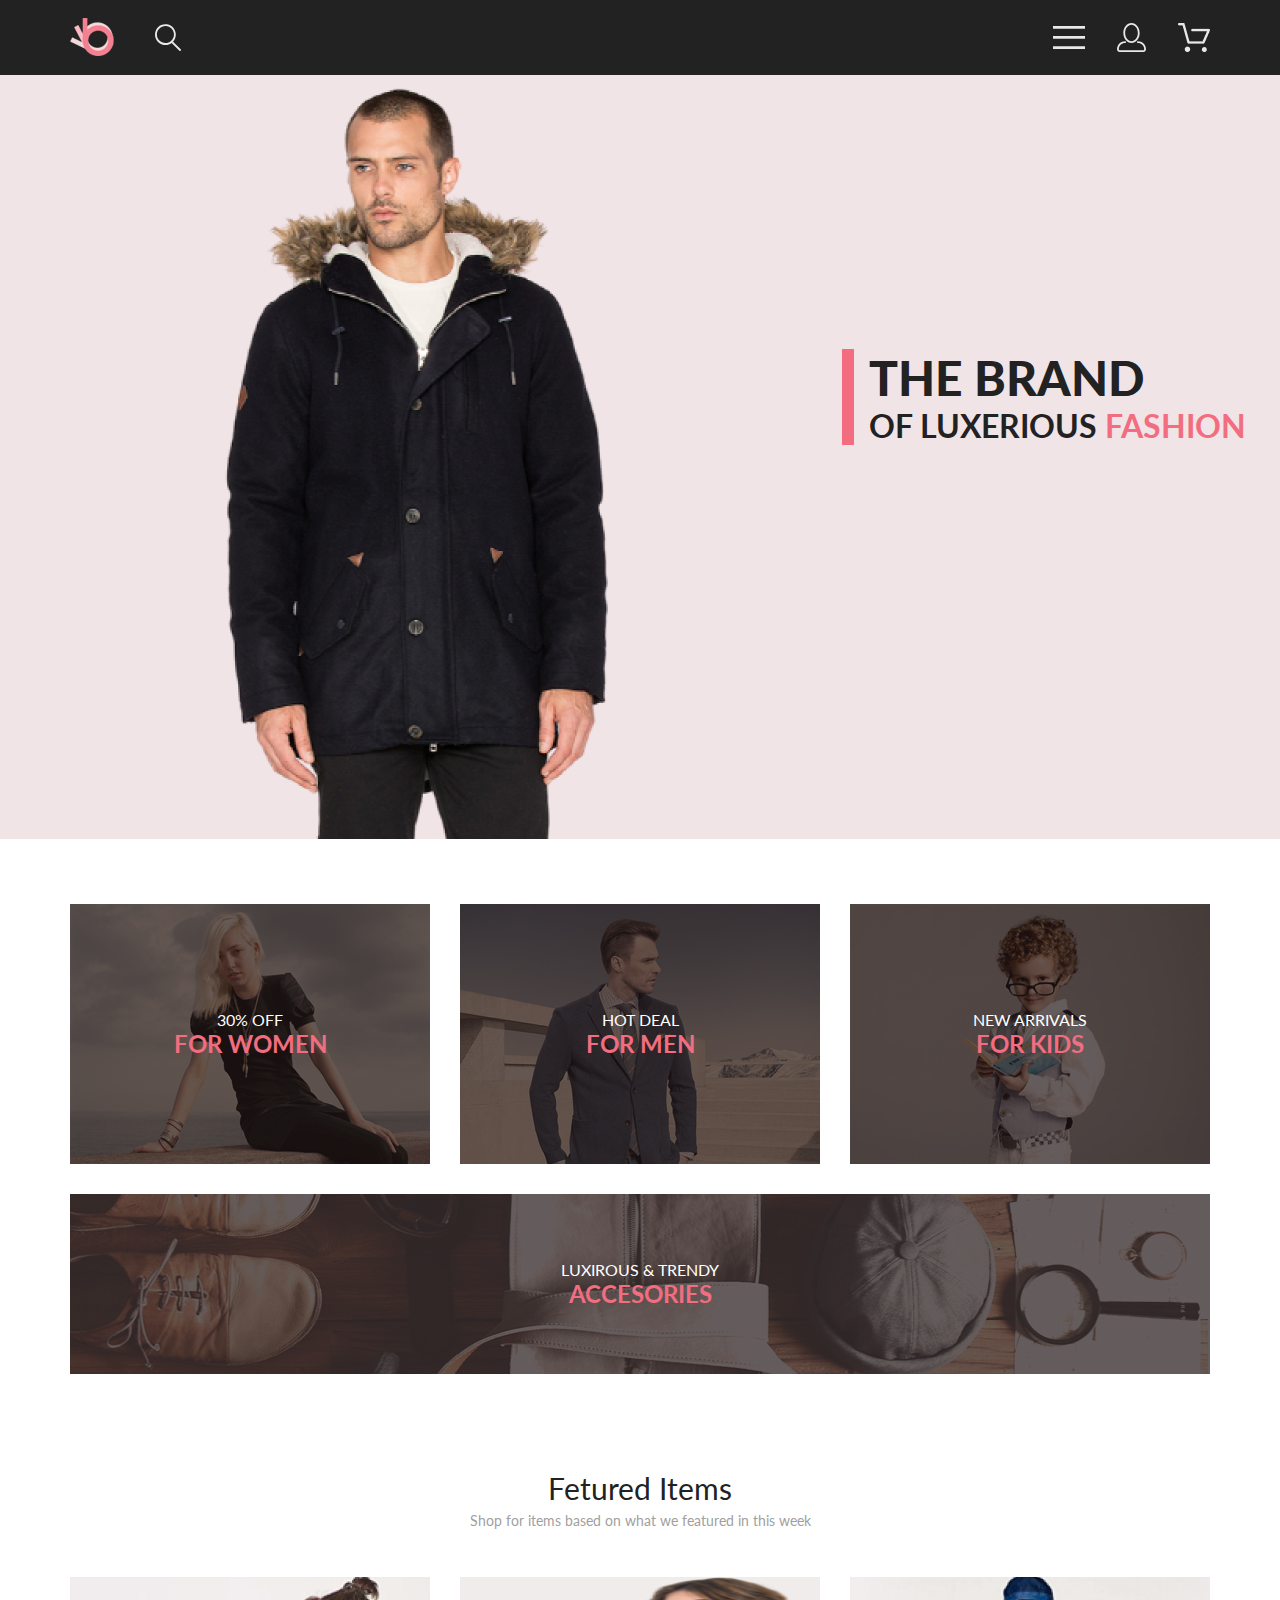
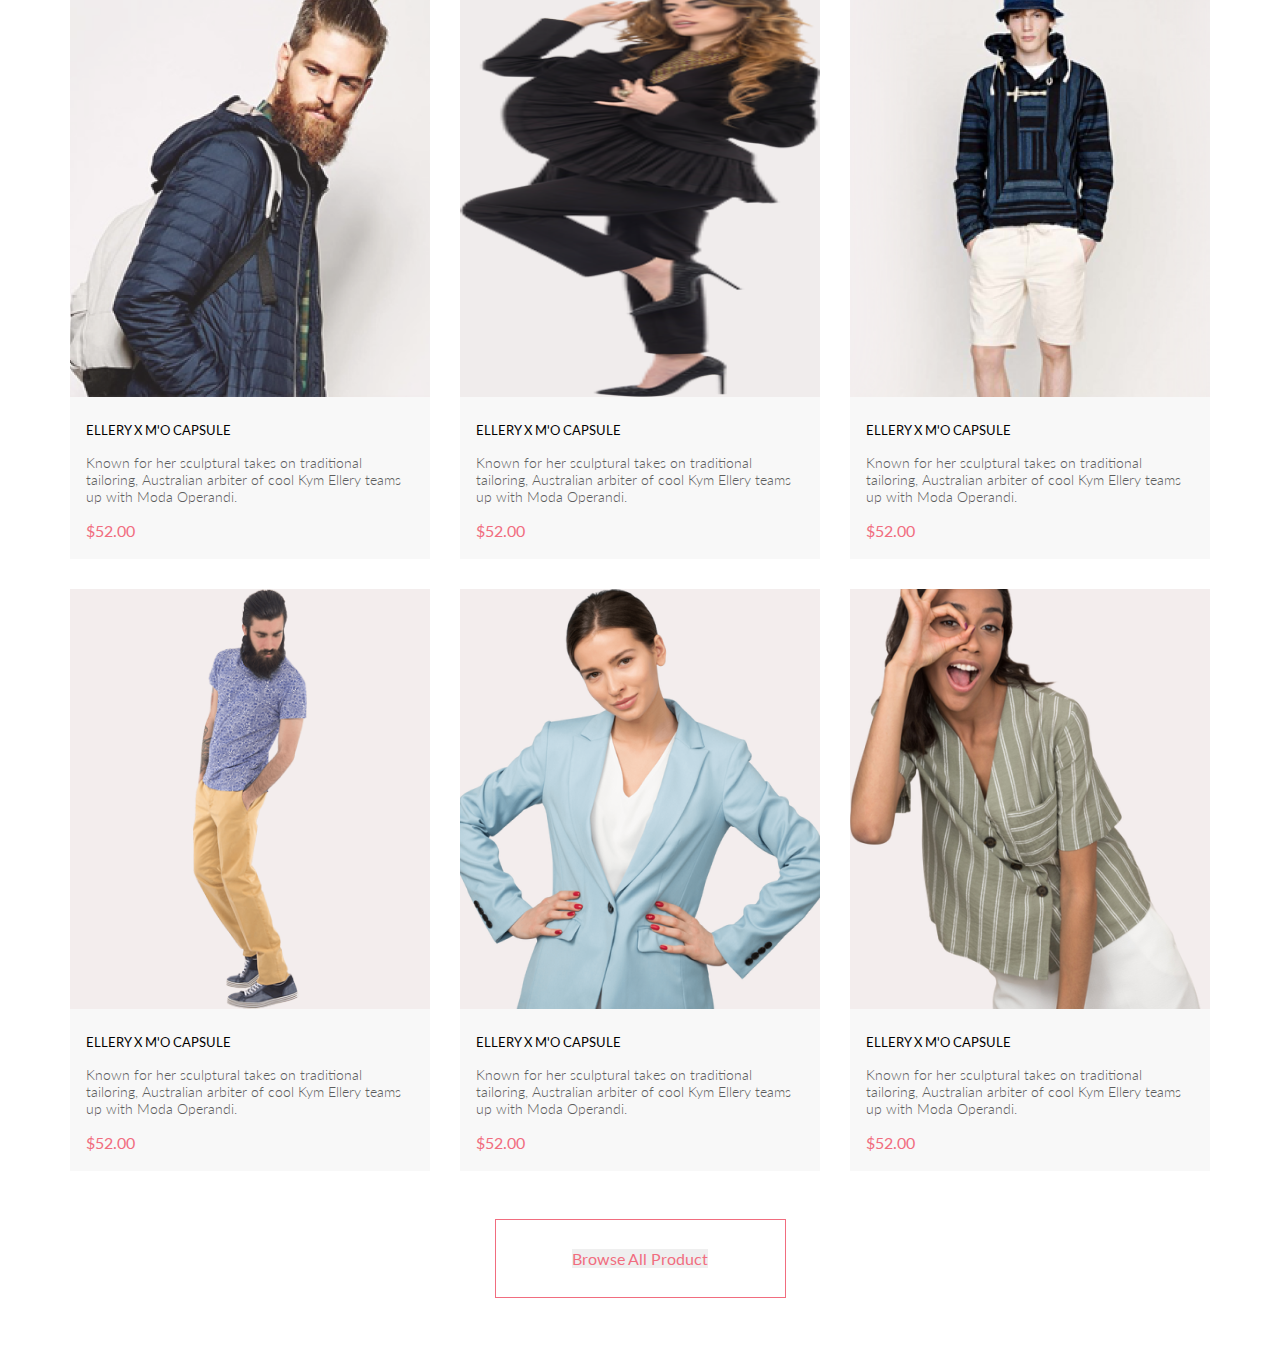
==== homework6/index.html @ 98e47c87 "homework6" ====
<!DOCTYPE html>
<html lang="en">

<head>
    <meta charset="UTF-8">
    <meta name="viewport" content="width=device-width, initial-scale=1.0">
    <title>Document</title>
    <link rel="stylesheet" href="./style.css">
</head>

<body>
    <header>
        <div class="header center">
            <span class="header_logo">
                <img src="./img/logo.png" alt="logo.png">
                <svg width="26" height="27" viewBox="0 0 26 27" fill="none" xmlns="http://www.w3.org/2000/svg">
                    <path
                        d="M18.0589 17.6251C19.6705 15.865 20.6275 13.6039 20.769 11.2216C20.9106 8.83932 20.2281 6.48088 18.8362 4.54232C17.4443 2.60377 15.4278 1.20318 13.1252 0.575765C10.8227 -0.0516554 8.37437 0.132305 6.19143 1.09675C4.0085 2.0612 2.22389 3.74739 1.1373 5.87217C0.0507149 7.99695 -0.271678 10.4309 0.224264 12.7653C0.720206 15.0997 2.00428 17.1923 3.86085 18.6919C5.71741 20.1914 8.0334 21.0064 10.4199 21.0001C12.6723 21.0031 14.8638 20.2691 16.6599 18.9101L24.4079 26.7171C24.4934 26.8061 24.5958 26.8772 24.7091 26.9261C24.8225 26.9751 24.9444 27.0009 25.0679 27.0021C25.1916 27.0024 25.314 26.9773 25.4276 26.9283C25.5411 26.8793 25.6434 26.8074 25.7279 26.7171C25.9018 26.5362 25.999 26.295 25.999 26.0441C25.999 25.7931 25.9018 25.5519 25.7279 25.371L18.0589 17.6251ZM1.88589 10.5001C1.89873 8.81477 2.41021 7.17101 3.35586 5.776C4.30151 4.38098 5.63899 3.29715 7.1997 2.66114C8.76042 2.02513 10.4745 1.86542 12.1258 2.20213C13.7772 2.53884 15.2919 3.3569 16.479 4.55319C17.6661 5.74948 18.4725 7.27044 18.7965 8.92433C19.1204 10.5782 18.9475 12.291 18.2995 13.8468C17.6515 15.4026 16.5574 16.7316 15.1551 17.6665C13.7529 18.6014 12.1052 19.1002 10.4199 19.1C8.14843 19.0892 5.97409 18.1775 4.3741 16.5652C2.77412 14.9528 1.87924 12.7715 1.88589 10.5001Z"
                        fill="#E8E8E8" />
                </svg>
            </span>
            <span class="header_nav">

                <svg width="32" height="23" viewBox="0 0 32 23" fill="none" xmlns="http://www.w3.org/2000/svg">
                    <path d="M0 23V20.31H32V23H0ZM0 12.76V10.07H32V12.76H0ZM0 2.69V0H32V2.69H0Z" fill="#E8E8E8" />
                </svg>

                <svg width="29" height="29" viewBox="0 0 29 29" fill="none" xmlns="http://www.w3.org/2000/svg">
                    <path
                        d="M14.5 19.937C19 19.937 22.656 15.464 22.656 9.968C22.656 4.472 19 0 14.5 0C13.3631 0.0217413 12.2463 0.303398 11.2351 0.823397C10.2239 1.34339 9.34507 2.08794 8.66602 3C7.12663 4.99573 6.30819 7.45381 6.34399 9.974C6.34399 15.465 10 19.937 14.5 19.937ZM14.5 1.813C18 1.813 20.844 5.472 20.844 9.969C20.844 14.466 17.998 18.125 14.5 18.125C11.002 18.125 8.15603 14.465 8.15503 9.969C8.15403 5.473 11 1.813 14.5 1.813ZM20.844 18.125C20.6036 18.125 20.373 18.2205 20.203 18.3905C20.033 18.5605 19.9375 18.7911 19.9375 19.0315C19.9375 19.2719 20.033 19.5025 20.203 19.6725C20.373 19.8425 20.6036 19.938 20.844 19.938C22.526 19.9399 24.1386 20.6088 25.3279 21.7982C26.5172 22.9875 27.1861 24.6 27.188 26.282C27.1875 26.5221 27.0918 26.7523 26.922 26.9221C26.7522 27.0918 26.5221 27.1875 26.282 27.188H2.71997C2.47985 27.1875 2.24975 27.0918 2.07996 26.9221C1.91016 26.7523 1.81449 26.5221 1.81396 26.282C1.81608 24.6001 2.48517 22.9877 3.67444 21.7985C4.86371 20.6092 6.47608 19.9401 8.15796 19.938C8.39824 19.938 8.62868 19.8425 8.79858 19.6726C8.96849 19.5027 9.06396 19.2723 9.06396 19.032C9.06396 18.7917 8.96849 18.5613 8.79858 18.3914C8.62868 18.2215 8.39824 18.126 8.15796 18.126C5.99541 18.1279 3.92201 18.9875 2.39258 20.5164C0.863144 22.0453 0.00264777 24.1185 0 26.281C0.000794067 27.0019 0.287502 27.693 0.797241 28.2027C1.30698 28.7125 1.99811 28.9992 2.71899 29H26.282C27.0027 28.9989 27.6936 28.7121 28.2031 28.2024C28.7126 27.6927 28.9992 27.0017 29 26.281C28.9974 24.1187 28.1372 22.0457 26.6083 20.5168C25.0793 18.9878 23.0063 18.1276 20.844 18.125Z"
                        fill="#E8E8E8" />
                </svg>

                <img src="./img/basket.png" alt="cart">
            </span>
        </div>
    </header>
    <aside>
        <div class="top">
            <img src="./img/top_content_img.png" alt="top_content_img" class="top_content_img">
            <div class="top_content_txt">
                <h1 class="top_h1">THE BRAND</h1>
                <h2 class="top_h2">OF LUXERIOUS
                    <span class="top_h2 color_txt">FASHION</span>
                </h2>
            </div>
        </div>
    </aside>

    <main>
        <div class="offer center">
            <div class="offer_item">
                <img src="./img/offer-women.png" alt="women" class="offer_img">
                <h4 class="offer_txt_h4">30% OFF<br><span class="offer_txt_span color_txt">FOR WOMEN</span></h4>
            </div>

            <div class="offer_item">
                <img src="./img/offer-men.jpg" alt="men" class="offer_img">
                <h4 class="offer_txt_h4">HOT DEAL<br><span class="offer_txt_span color_txt">FOR MEN
                    </span>
                </h4>
            </div>

            <div class="offer_item">
                <img src="./img/offer-kids.jpg" alt="kids" class="offer_img">
                <h4 class="offer_txt_h4">NEW ARRIVALS<br><span class="offer_txt_span color_txt">FOR KIDS</span>
                </h4>
            </div>

            <div class="offer_item offer_big_item">
                <img src="./img/offer-accesories.jpg" alt="accesories" class="offer_img">
                <h4 class="offer_txt_h4">LUXIROUS & TRENDY<br><span class="offer_txt_span color_txt">ACCESORIES</span>
                </h4>
            </div>
        </div>
    </main>
    <section>
        <header>
            <div class="feature_header center">
                <h2 class="feature_h2">Fetured Items</h2>
                <p class="feature_p">Shop for items based on what we featured in this week</p>
            </div>
        </header>
        <main>
            <div class="feature_grid center">
                <div class="feature_item">
                    <img class="feature_item_img" src="./img/feature_1_1.png" alt="photo1">
                    <div class="feature_txt">
                        <h5 class="feature_h5">ELLERY X M'O CAPSULE</h5>
                        <p class="feature_item_p">Known for her sculptural takes on traditional tailoring, Australian
                            arbiter of cool Kym Ellery teams up with Moda Operandi.</p>
                        <h5 class="feature_price">$52.00</h5>
                    </div>
                </div>
                <div class="feature_item">
                    <img class="item_1_2" src="./img/feature_1_2.png" alt="photo1">
                    <div class="feature_txt">
                        <h5 class="feature_h5">ELLERY X M'O CAPSULE</h5>
                        <p class="feature_item_p">Known for her sculptural takes on traditional tailoring, Australian
                            arbiter of cool Kym Ellery teams up with Moda Operandi.</p>
                        <h5 class="feature_price">$52.00</h5>
                    </div>
                </div>
                <div class="feature_item">
                    <img src="./img/feature_1_3.png" alt="photo1">
                    <div class="feature_txt">
                        <h5 class="feature_h5">ELLERY X M'O CAPSULE</h5>
                        <p class="feature_item_p">Known for her sculptural takes on traditional tailoring, Australian
                            arbiter of cool Kym Ellery teams up with Moda Operandi.</p>
                        <h5 class="feature_price">$52.00</h5>
                    </div>
                </div>
                <div class="feature_item">
                    <img src="./img/feature_2_1.png" alt="photo1">
                    <div class="feature_txt">
                        <h5 class="feature_h5">ELLERY X M'O CAPSULE</h5>
                        <p class="feature_item_p">Known for her sculptural takes on traditional tailoring,
                            Australian arbiter of cool Kym Ellery teams up with Moda Operandi.</p>
                        <h5 class="feature_price">$52.00</h5>
                    </div>
                </div>
                <div class="feature_item">
                    <img src="./img/feature_2_2.png" alt="photo1">
                    <div class="feature_txt">
                        <h5 class="feature_h5">ELLERY X M'O CAPSULE</h5>
                        <p class="feature_item_p">Known for her sculptural takes on traditional tailoring,
                            Australian arbiter of cool Kym Ellery teams up with Moda Operandi.</p>
                        <h5 class="feature_price">$52.00</h5>
                    </div>
                </div>
                <div class="feature_item">
                    <img src="./img/feature_2_3.png" alt="photo1">
                    <div class="feature_txt">
                        <h5 class="feature_h5">ELLERY X M'O CAPSULE</h5>
                        <p class="feature_item_p">Known for her sculptural takes on traditional tailoring,
                            Australian arbiter of cool Kym Ellery teams up with Moda Operandi.</p>
                        <h5 class="feature_price">$52.00</h5>
                    </div>
                </div>
            </div>
        </main>
        <footer>
            <div class="feature_footer center">
                <div class="feature_footer_border">
                    <button class="feature_footer_but color_txt">Browse All Product</button>
                </div>
            </div>
        </footer>
    </section>
</body>

</html>
---- homework6/style.css ----
@import url('https://fonts.googleapis.com/css2?family=Lato:wght@300;400;700;900&display=swap');

* {
    margin: 0;
    padding: 0;
    font-family: Lato;
}


.center {
    padding-left: calc(50% - 1140px/2);
    padding-right: calc(50% - 1140px/2);
}

/*region header header */

.header {
    background: #222;
    display: flex;
    justify-content: space-between;
    padding-top: 18px;
    padding-bottom: 19px;
}

.header_logo {
    display: flex;
    gap: 41px;
    align-items: center;
}

.header_nav {
    display: flex;
    gap: 32px;
    align-items: center;
}

/*region aside top*/

.top {
    padding-left: calc(50% - 800px);
    padding-right: calc(50% - 800px);
    background: #F1E4E6;
    display: flex;
    gap: 41px;
    align-items: center;
}

.top_content_txt {
    border-left: 12px solid #F16D7F;
    padding-left: 15px;
    margin-bottom: 120px;
}

.top_h1 {
    color: #222;
    font-size: 48px;
    font-style: normal;
    font-weight: 900;
    line-height: normal;
}

.top_h2 {
    color: #222;
    font-size: 32px;
    font-style: normal;
    font-weight: 700;
    line-height: normal;
}

.color_txt {
    color: #F16D7F;
}

/*region main offer */

.offer {
    padding-top: 65px;
    padding-bottom: 48px;
    display: grid;
    grid-template-columns: repeat(3, 1fr);
    grid-template-rows: 260px 180px;
    gap: 30px;
}

.offer_item {
    display: flex;
    justify-content: center;
    align-items: center;
    position: relative;
    /* background-blend-mode: overlay; */
    /* background: rgba(33, 22, 22, 0.70); */
}

.offer_big_item {
    grid-column: 1/span 3;
}

.offer_txt_h4 {
    position: absolute;
    z-index: 1;
    color: #FFF;
    text-align: center;
    font-size: 16px;
    font-style: normal;
    font-weight: 400;
    line-height: normal;
}

.offer_txt_span {
    font-size: 24px;
    font-style: normal;
    font-weight: 700;
    line-height: normal;
}

.offer_img {
    width: auto;
    /* object-fit: cover; */
    position: inherit;
    z-index: -1;
}

/*region section feature*/

.feature_header {
    padding-top: 48px;
    display: flex;
    flex-direction: column;
    align-items: center;
    gap: 6px;
}

.feature_h2 {
    color: #222;
    font-size: 30px;
    line-height: 36px;
    font-style: normal;
    font-weight: 400;
    line-height: normal;
}

.feature_p {
    color: #9F9F9F;
    font-size: 14px;
    font-style: normal;
    font-weight: 400;
    line-height: normal;
    line-height: 17px;
}

.feature_grid {
    padding-top: 48px;
    display: grid;
    /* НЕ РАБОТАЕТ 
    grid-template-columns: repeat(auto-fit, 360px)*/
    grid-template-columns: repeat(3, 1fr);
    /* grid-template-rows: 581px; */
    gap: 30px;
}

.feature_item {
    display: flex;
    flex-direction: column;
    /* object-fit: cover; */
    background-color: #F8F8F8;
}

.feature_item_img {
    width: 100%;
}

.item_1_2 {
    height: 420px;
    background-color: #F0ECEC;
    ;
}

.feature_txt {
    padding: 25px 29px 19px 16px;
    display: flex;
    flex-direction: column;
    gap: 16px;
}

.feature_h5 {
    color: #000;
    font-size: 13px;
    font-style: normal;
    font-weight: 400;
    line-height: normal;
}

.feature_item_p {
    color: #5D5D5D;
    font-size: 14px;
    font-style: normal;
    font-weight: 300;
    line-height: normal;
}

.feature_price {
    color: #F16D7F;
    font-family: Lato;
    font-size: 16px;
    font-style: normal;
    font-weight: 400;
    line-height: normal;
}

.feature_footer {
    padding-top: 48px;
    padding-bottom: 60px;
    display: flex;
    justify-content: center;
}

.feature_footer_border {
    width: 211px;
    height: 47px;
    padding: 15px 39px;
    border: 0.5px solid #F16D7F;
    /* padding: 14.5px 38,5px 13.5px; */
    display: flex;
    justify-content: center;
    align-items: center;
}

.feature_footer_but {
    border: none;
    font-size: 16px;
    font-style: normal;
    font-weight: 400;
    line-height: normal;
}
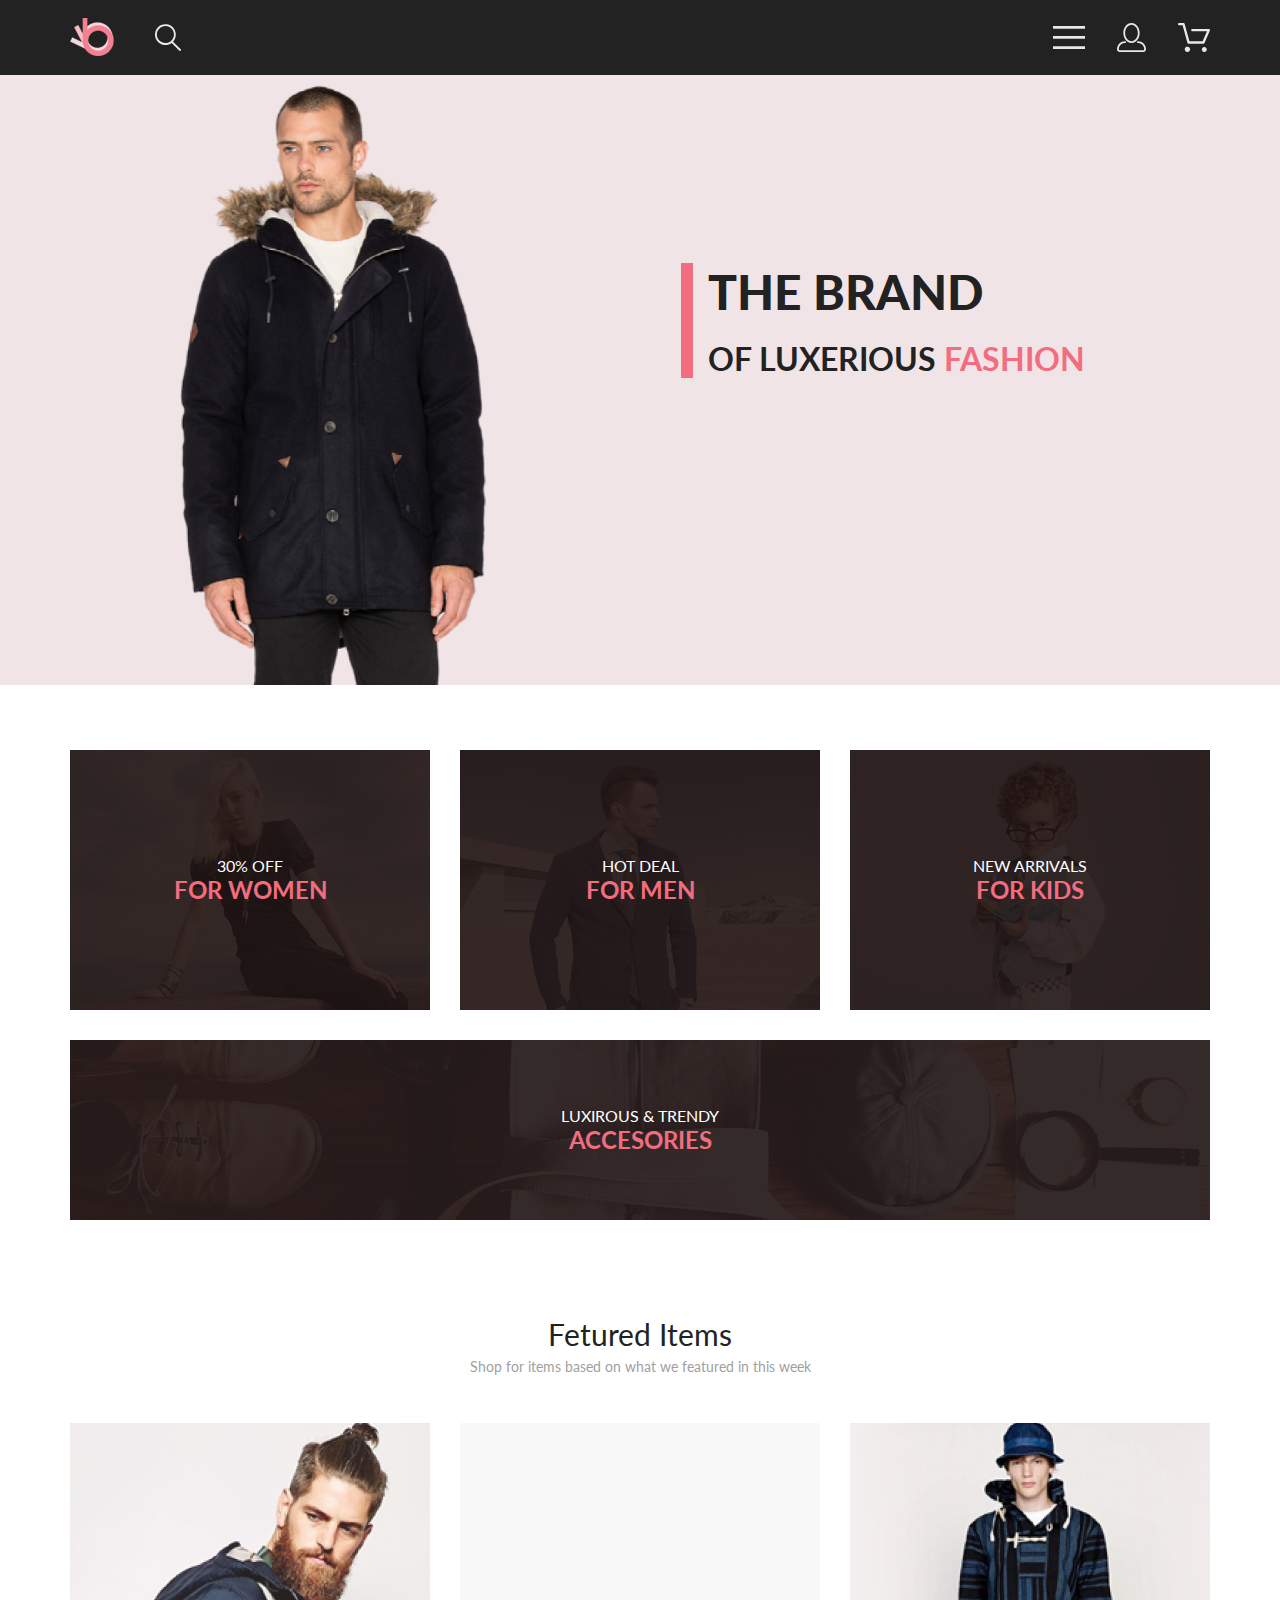
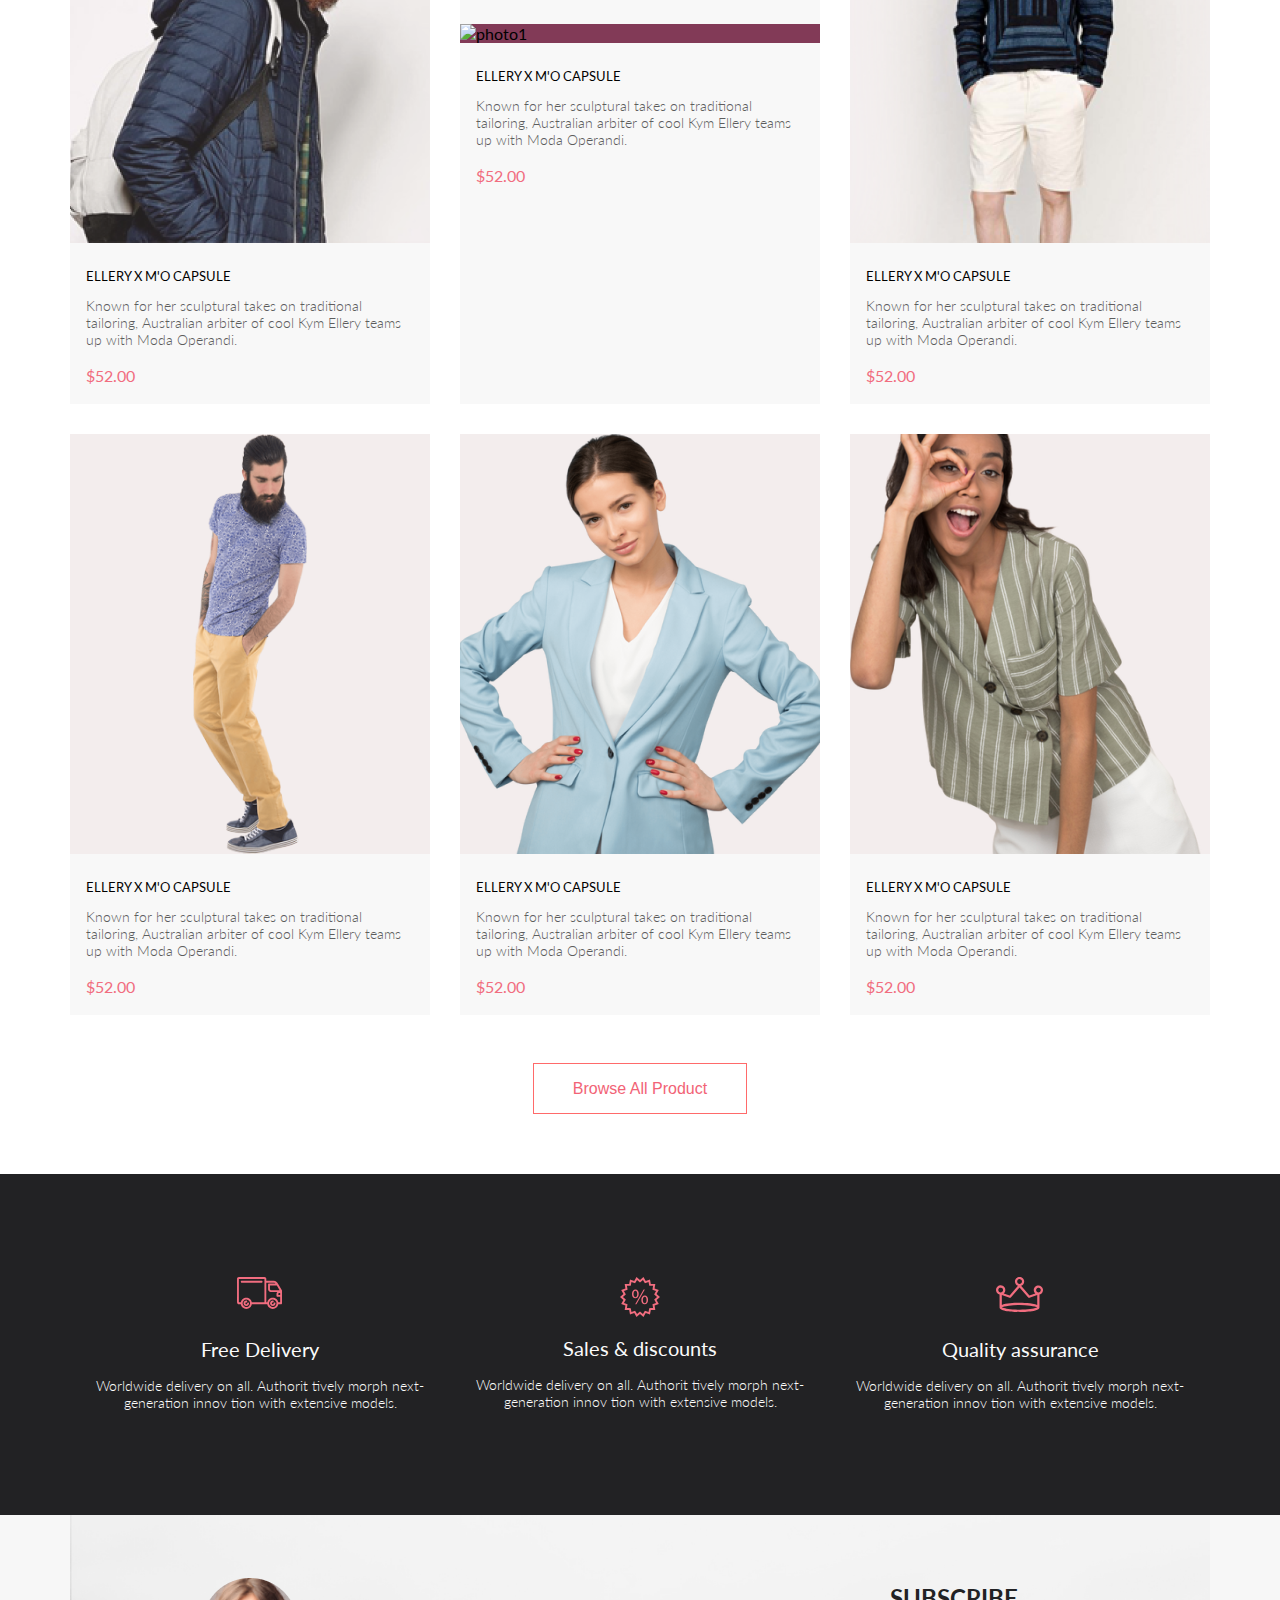
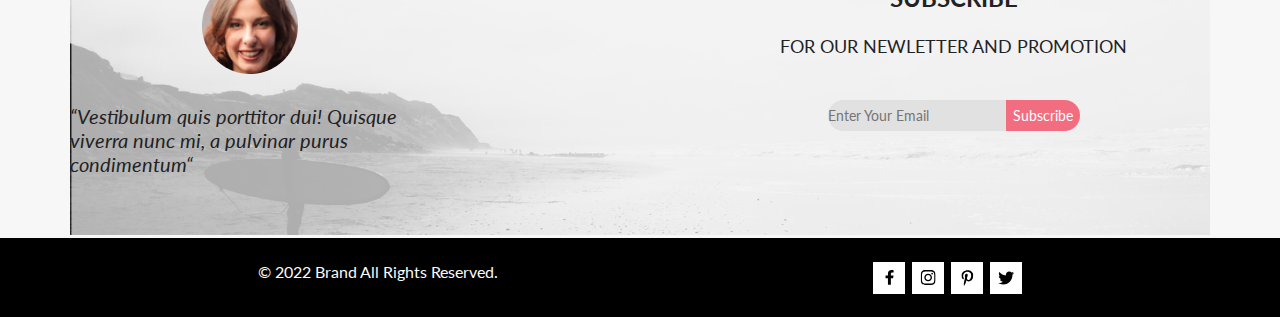
==== commit aba1a3f0: "modified homework6" ====
--- a/homework6/index.html
+++ b/homework6/index.html
@@ -5,148 +5,304 @@
     <meta charset="UTF-8">
     <meta name="viewport" content="width=device-width, initial-scale=1.0">
     <title>Document</title>
+    <link rel="preconnect" href="https://fonts.googleapis.com">
+    <link rel="preconnect" href="https://fonts.gstatic.com" crossorigin>
+    <link href="https://fonts.googleapis.com/css2?family=Lato:wght@300;400;700;900&display=swap" rel="stylesheet">
     <link rel="stylesheet" href="./style.css">
 </head>
 
 <body>
-    <header>
-        <div class="header center">
-            <span class="header_logo">
-                <img src="./img/logo.png" alt="logo.png">
-                <svg width="26" height="27" viewBox="0 0 26 27" fill="none" xmlns="http://www.w3.org/2000/svg">
+    <header class="header center">
+        <div class="header_logo">
+            <img src="./img/logo.png" alt="logo.png">
+            <svg width="26" height="27" viewBox="0 0 26 27" fill="none" xmlns="http://www.w3.org/2000/svg">
+                <path
+                    d="M18.0589 17.6251C19.6705 15.865 20.6275 13.6039 20.769 11.2216C20.9106 8.83932 20.2281 6.48088 18.8362 4.54232C17.4443 2.60377 15.4278 1.20318 13.1252 0.575765C10.8227 -0.0516554 8.37437 0.132305 6.19143 1.09675C4.0085 2.0612 2.22389 3.74739 1.1373 5.87217C0.0507149 7.99695 -0.271678 10.4309 0.224264 12.7653C0.720206 15.0997 2.00428 17.1923 3.86085 18.6919C5.71741 20.1914 8.0334 21.0064 10.4199 21.0001C12.6723 21.0031 14.8638 20.2691 16.6599 18.9101L24.4079 26.7171C24.4934 26.8061 24.5958 26.8772 24.7091 26.9261C24.8225 26.9751 24.9444 27.0009 25.0679 27.0021C25.1916 27.0024 25.314 26.9773 25.4276 26.9283C25.5411 26.8793 25.6434 26.8074 25.7279 26.7171C25.9018 26.5362 25.999 26.295 25.999 26.0441C25.999 25.7931 25.9018 25.5519 25.7279 25.371L18.0589 17.6251ZM1.88589 10.5001C1.89873 8.81477 2.41021 7.17101 3.35586 5.776C4.30151 4.38098 5.63899 3.29715 7.1997 2.66114C8.76042 2.02513 10.4745 1.86542 12.1258 2.20213C13.7772 2.53884 15.2919 3.3569 16.479 4.55319C17.6661 5.74948 18.4725 7.27044 18.7965 8.92433C19.1204 10.5782 18.9475 12.291 18.2995 13.8468C17.6515 15.4026 16.5574 16.7316 15.1551 17.6665C13.7529 18.6014 12.1052 19.1002 10.4199 19.1C8.14843 19.0892 5.97409 18.1775 4.3741 16.5652C2.77412 14.9528 1.87924 12.7715 1.88589 10.5001Z"
+                    fill="#E8E8E8" />
+            </svg>
+        </div>
+        <nav class="header_nav">
+
+            <svg width="32" height="23" viewBox="0 0 32 23" fill="none" xmlns="http://www.w3.org/2000/svg">
+                <path d="M0 23V20.31H32V23H0ZM0 12.76V10.07H32V12.76H0ZM0 2.69V0H32V2.69H0Z" fill="#E8E8E8" />
+            </svg>
+
+            <svg class="svg__off" width="29" height="29" viewBox="0 0 29 29" fill="none"
+                xmlns="http://www.w3.org/2000/svg">
+                <path
+                    d="M14.5 19.937C19 19.937 22.656 15.464 22.656 9.968C22.656 4.472 19 0 14.5 0C13.3631 0.0217413 12.2463 0.303398 11.2351 0.823397C10.2239 1.34339 9.34507 2.08794 8.66602 3C7.12663 4.99573 6.30819 7.45381 6.34399 9.974C6.34399 15.465 10 19.937 14.5 19.937ZM14.5 1.813C18 1.813 20.844 5.472 20.844 9.969C20.844 14.466 17.998 18.125 14.5 18.125C11.002 18.125 8.15603 14.465 8.15503 9.969C8.15403 5.473 11 1.813 14.5 1.813ZM20.844 18.125C20.6036 18.125 20.373 18.2205 20.203 18.3905C20.033 18.5605 19.9375 18.7911 19.9375 19.0315C19.9375 19.2719 20.033 19.5025 20.203 19.6725C20.373 19.8425 20.6036 19.938 20.844 19.938C22.526 19.9399 24.1386 20.6088 25.3279 21.7982C26.5172 22.9875 27.1861 24.6 27.188 26.282C27.1875 26.5221 27.0918 26.7523 26.922 26.9221C26.7522 27.0918 26.5221 27.1875 26.282 27.188H2.71997C2.47985 27.1875 2.24975 27.0918 2.07996 26.9221C1.91016 26.7523 1.81449 26.5221 1.81396 26.282C1.81608 24.6001 2.48517 22.9877 3.67444 21.7985C4.86371 20.6092 6.47608 19.9401 8.15796 19.938C8.39824 19.938 8.62868 19.8425 8.79858 19.6726C8.96849 19.5027 9.06396 19.2723 9.06396 19.032C9.06396 18.7917 8.96849 18.5613 8.79858 18.3914C8.62868 18.2215 8.39824 18.126 8.15796 18.126C5.99541 18.1279 3.92201 18.9875 2.39258 20.5164C0.863144 22.0453 0.00264777 24.1185 0 26.281C0.000794067 27.0019 0.287502 27.693 0.797241 28.2027C1.30698 28.7125 1.99811 28.9992 2.71899 29H26.282C27.0027 28.9989 27.6936 28.7121 28.2031 28.2024C28.7126 27.6927 28.9992 27.0017 29 26.281C28.9974 24.1187 28.1372 22.0457 26.6083 20.5168C25.0793 18.9878 23.0063 18.1276 20.844 18.125Z"
+                    fill="#E8E8E8" />
+            </svg>
+
+            <svg class="svg__off" width="32" height="29" viewBox="0 0 32 29" fill="none"
+                xmlns="http://www.w3.org/2000/svg">
+                <path
+                    d="M26.2009 29C25.5532 28.9738 24.9415 28.6948 24.4972 28.2227C24.0529 27.7506 23.8114 27.1232 23.8245 26.475C23.8376 25.8269 24.1043 25.2097 24.5673 24.7559C25.0303 24.3022 25.6527 24.048 26.301 24.048C26.9493 24.048 27.5717 24.3022 28.0347 24.7559C28.4977 25.2097 28.7644 25.8269 28.7775 26.475C28.7906 27.1232 28.549 27.7506 28.1047 28.2227C27.6604 28.6948 27.0488 28.9738 26.401 29H26.2009ZM6.75293 26.32C6.75293 25.79 6.91011 25.2718 7.20459 24.8311C7.49907 24.3904 7.91764 24.0469 8.40735 23.844C8.89705 23.6412 9.43594 23.5881 9.95581 23.6915C10.4757 23.7949 10.9532 24.0502 11.328 24.425C11.7028 24.7998 11.9581 25.2773 12.0615 25.7972C12.1649 26.317 12.1118 26.8559 11.9089 27.3456C11.7061 27.8353 11.3626 28.2539 10.9219 28.5483C10.4812 28.8428 9.96304 29 9.43298 29C9.08087 29.0003 8.73212 28.9311 8.40674 28.7966C8.08136 28.662 7.78569 28.4646 7.53662 28.2158C7.28755 27.9669 7.09001 27.6713 6.9552 27.3461C6.82039 27.0208 6.75098 26.6721 6.75098 26.32H6.75293ZM10.553 20.686C10.2935 20.6868 10.0409 20.6024 9.83411 20.4457C9.62727 20.2891 9.47758 20.0689 9.40796 19.819L4.57495 2.36401H1.18201C0.868521 2.36401 0.567859 2.23947 0.346191 2.01781C0.124523 1.79614 0 1.49549 0 1.18201C0 0.868519 0.124523 0.567873 0.346191 0.346205C0.567859 0.124537 0.868521 5.81268e-06 1.18201 5.81268e-06H5.46301C5.7225 -0.00080736 5.97504 0.0837201 6.18176 0.240568C6.38848 0.397416 6.53784 0.617884 6.60693 0.868006L11.4399 18.323H24.6179L29.001 8.27501H14.401C14.2428 8.27961 14.0854 8.25242 13.9379 8.19507C13.7904 8.13771 13.6559 8.05134 13.5424 7.94108C13.4288 7.83082 13.3386 7.69891 13.277 7.55315C13.2154 7.40739 13.1836 7.25075 13.1836 7.0925C13.1836 6.93426 13.2154 6.77762 13.277 6.63186C13.3386 6.4861 13.4288 6.35419 13.5424 6.24393C13.6559 6.13367 13.7904 6.0473 13.9379 5.98994C14.0854 5.93259 14.2428 5.90541 14.401 5.91001H30.814C31.0097 5.90996 31.2022 5.95866 31.3744 6.05172C31.5465 6.14478 31.6928 6.27926 31.7999 6.44301C31.9078 6.60729 31.9734 6.79569 31.9908 6.99145C32.0083 7.18721 31.9771 7.38424 31.9 7.565L26.495 19.977C26.4026 20.1876 26.251 20.3668 26.0585 20.4927C25.866 20.6186 25.641 20.6858 25.411 20.686H10.553Z"
+                    fill="#E8E8E8" />
+            </svg>
+        </nav>
+    </header>
+
+    <aside class="top center">
+        <img class="top_content_img" src="./img/top_content_img.png" alt="top_content_img">
+        <div class="top_content_txt">
+            <h1 class="top_h1">THE&nbsp;BRAND</h1><br>
+            <h2 class="top_h2">OF&nbsp;LUXERIOUS&nbsp;<span class="top_h2 color_txt">FASHION</span>
+            </h2>
+        </div>
+    </aside>
+
+    <aside class="offer center">
+        <div class="offer_item">
+            <img src="./img/offer-women.png" alt="women" class="offer_img">
+            <h4 class="offer_txt_h4">30% OFF<br><span class="offer_txt_span color_txt">FOR WOMEN</span></h4>
+        </div>
+
+        <div class="offer_item">
+            <img src="./img/offer-men.jpg" alt="men" class="offer_img">
+            <h4 class="offer_txt_h4">HOT DEAL<br><span class="offer_txt_span color_txt">FOR MEN
+                </span>
+            </h4>
+        </div>
+
+        <div class="offer_item">
+            <img src="./img/offer-kids.jpg" alt="kids" class="offer_img">
+            <h4 class="offer_txt_h4">NEW ARRIVALS<br><span class="offer_txt_span color_txt">FOR KIDS</span>
+            </h4>
+        </div>
+
+        <div class="offer_item offer_big_item">
+            <img src="./img/offer-accesories.jpg" alt="accesories" class="offer_img">
+            <h4 class="offer_txt_h4">LUXIROUS & TRENDY<br><span class="offer_txt_span color_txt">ACCESORIES</span>
+            </h4>
+        </div>
+    </aside>
+
+    <section>
+        <header class="feature_header center">
+            <h2 class="feature_h2">Fetured Items</h2>
+            <p class="feature_p">Shop for items based on what we featured in this week</p>
+        </header>
+        <aside class="feature_grid center">
+            <div class="feature_item">
+                <img class="feature_item_img" src="./img/feature_1_1.png" alt="photo1">
+                
+                <button class="feature_item_but">
+                    <svg xmlns="http://www.w3.org/2000/svg" width="27" height="25" viewBox="0 0 27 25" fill="none">
+                        <path
+                            d="M21.8765 22.2662C21.9215 22.2549 21.9428 22.2339 21.9605 22.2129C21.9683 22.2037 21.9761 22.1946 21.9839 22.1855C22.0204 22.1438 22.0237 22.0553 22.0229 22.0105C22.0097 21.9044 21.9189 21.8315 21.8417 21.8315C21.838 21.8315 21.8341 21.8317 21.8317 21.8318C21.7536 21.8372 21.6658 21.9409 21.6724 22.0625C21.6818 22.1793 21.7679 22.2662 21.8397 22.2662H21.8765ZM8.22003 22.2599C8.31921 22.2599 8.39984 22.1655 8.39984 22.0496C8.39984 21.9341 8.31921 21.8401 8.22003 21.8401C8.12091 21.8401 8.04022 21.9341 8.04022 22.0496C8.04022 22.1655 8.12091 22.2599 8.22003 22.2599ZM21.9999 24.2662C21.9522 24.2662 21.8883 24.2662 21.8397 24.2662C20.7021 24.2662 19.7571 23.3545 19.677 22.198C19.5969 20.9929 20.4942 19.9183 21.6957 19.8364C21.7446 19.8331 21.7933 19.8315 21.8417 19.8315C22.9804 19.8315 23.9418 20.7324 24.0195 21.8884C24.051 22.4915 23.8746 23.0612 23.4903 23.5012C23.106 23.9575 22.5768 24.2177 21.9999 24.2662ZM8.22003 24.2599C7.01581 24.2599 6.04022 23.2709 6.04022 22.0496C6.04022 20.8291 7.01581 19.8401 8.22003 19.8401C9.42419 19.8401 10.3998 20.8291 10.3998 22.0496C10.3998 23.2709 9.42419 24.2599 8.22003 24.2599ZM21.1989 17.3938H9.13354C8.70062 17.3938 8.31635 17.1005 8.2038 16.6775L4.27802 2.24768H1.52222C0.993896 2.24768 0.561035 1.80859 0.561035 1.27039C0.561035 0.733032 0.993896 0.292969 1.52222 0.292969H4.99982C5.43182 0.292969 5.8161 0.586304 5.92859 1.01025L9.85443 15.4391H20.5581L24.1149 7.13379H12.2583C11.7291 7.13379 11.2962 6.69373 11.2962 6.15649C11.2962 5.61914 11.7291 5.17908 12.2583 5.17908H25.5891C25.9095 5.17908 26.2146 5.34192 26.3901 5.61914C26.5665 5.89539 26.5989 6.23743 26.4702 6.547L22.08 16.807C21.9198 17.1653 21.5832 17.3938 21.1989 17.3938Z"
+                            fill="white" />
+                    </svg>
+                    Add to Cart
+                </button>
+                <div class="feature_txt">
+                    <h5 class="feature_h5">ELLERY X M'O CAPSULE</h5>
+                    <p class="feature_item_p">Known for her sculptural takes on traditional tailoring, Australian
+                        arbiter of cool Kym Ellery teams up with Moda Operandi.</p>
+                    <h5 class="feature_price">$52.00</h5>
+                </div>
+            </div>
+            <div class="feature_item">
+                <img class="feature_item_img item_1_2" src="./img/feature_1_2_.png" alt="photo1">
+                <button class="feature_item_but">
+                    <svg xmlns="http://www.w3.org/2000/svg" width="27" height="25" viewBox="0 0 27 25" fill="none">
+                        <path
+                            d="M21.8765 22.2662C21.9215 22.2549 21.9428 22.2339 21.9605 22.2129C21.9683 22.2037 21.9761 22.1946 21.9839 22.1855C22.0204 22.1438 22.0237 22.0553 22.0229 22.0105C22.0097 21.9044 21.9189 21.8315 21.8417 21.8315C21.838 21.8315 21.8341 21.8317 21.8317 21.8318C21.7536 21.8372 21.6658 21.9409 21.6724 22.0625C21.6818 22.1793 21.7679 22.2662 21.8397 22.2662H21.8765ZM8.22003 22.2599C8.31921 22.2599 8.39984 22.1655 8.39984 22.0496C8.39984 21.9341 8.31921 21.8401 8.22003 21.8401C8.12091 21.8401 8.04022 21.9341 8.04022 22.0496C8.04022 22.1655 8.12091 22.2599 8.22003 22.2599ZM21.9999 24.2662C21.9522 24.2662 21.8883 24.2662 21.8397 24.2662C20.7021 24.2662 19.7571 23.3545 19.677 22.198C19.5969 20.9929 20.4942 19.9183 21.6957 19.8364C21.7446 19.8331 21.7933 19.8315 21.8417 19.8315C22.9804 19.8315 23.9418 20.7324 24.0195 21.8884C24.051 22.4915 23.8746 23.0612 23.4903 23.5012C23.106 23.9575 22.5768 24.2177 21.9999 24.2662ZM8.22003 24.2599C7.01581 24.2599 6.04022 23.2709 6.04022 22.0496C6.04022 20.8291 7.01581 19.8401 8.22003 19.8401C9.42419 19.8401 10.3998 20.8291 10.3998 22.0496C10.3998 23.2709 9.42419 24.2599 8.22003 24.2599ZM21.1989 17.3938H9.13354C8.70062 17.3938 8.31635 17.1005 8.2038 16.6775L4.27802 2.24768H1.52222C0.993896 2.24768 0.561035 1.80859 0.561035 1.27039C0.561035 0.733032 0.993896 0.292969 1.52222 0.292969H4.99982C5.43182 0.292969 5.8161 0.586304 5.92859 1.01025L9.85443 15.4391H20.5581L24.1149 7.13379H12.2583C11.7291 7.13379 11.2962 6.69373 11.2962 6.15649C11.2962 5.61914 11.7291 5.17908 12.2583 5.17908H25.5891C25.9095 5.17908 26.2146 5.34192 26.3901 5.61914C26.5665 5.89539 26.5989 6.23743 26.4702 6.547L22.08 16.807C21.9198 17.1653 21.5832 17.3938 21.1989 17.3938Z"
+                            fill="white" />
+                    </svg>
+                    Add to Cart
+                </button>
+                <div class="feature_txt">
+                    <h5 class="feature_h5">ELLERY X M'O CAPSULE</h5>
+                    <p class="feature_item_p">Known for her sculptural takes on traditional tailoring, Australian
+                        arbiter of cool Kym Ellery teams up with Moda Operandi.</p>
+                    <h5 class="feature_price">$52.00</h5>
+                </div>
+            </div>
+            <div class="feature_item">
+                <img class="feature_item_img" src="./img/feature_1_3.png" alt="photo1">
+                <button class="feature_item_but">
+                    <svg xmlns="http://www.w3.org/2000/svg" width="27" height="25" viewBox="0 0 27 25" fill="none">
+                        <path
+                            d="M21.8765 22.2662C21.9215 22.2549 21.9428 22.2339 21.9605 22.2129C21.9683 22.2037 21.9761 22.1946 21.9839 22.1855C22.0204 22.1438 22.0237 22.0553 22.0229 22.0105C22.0097 21.9044 21.9189 21.8315 21.8417 21.8315C21.838 21.8315 21.8341 21.8317 21.8317 21.8318C21.7536 21.8372 21.6658 21.9409 21.6724 22.0625C21.6818 22.1793 21.7679 22.2662 21.8397 22.2662H21.8765ZM8.22003 22.2599C8.31921 22.2599 8.39984 22.1655 8.39984 22.0496C8.39984 21.9341 8.31921 21.8401 8.22003 21.8401C8.12091 21.8401 8.04022 21.9341 8.04022 22.0496C8.04022 22.1655 8.12091 22.2599 8.22003 22.2599ZM21.9999 24.2662C21.9522 24.2662 21.8883 24.2662 21.8397 24.2662C20.7021 24.2662 19.7571 23.3545 19.677 22.198C19.5969 20.9929 20.4942 19.9183 21.6957 19.8364C21.7446 19.8331 21.7933 19.8315 21.8417 19.8315C22.9804 19.8315 23.9418 20.7324 24.0195 21.8884C24.051 22.4915 23.8746 23.0612 23.4903 23.5012C23.106 23.9575 22.5768 24.2177 21.9999 24.2662ZM8.22003 24.2599C7.01581 24.2599 6.04022 23.2709 6.04022 22.0496C6.04022 20.8291 7.01581 19.8401 8.22003 19.8401C9.42419 19.8401 10.3998 20.8291 10.3998 22.0496C10.3998 23.2709 9.42419 24.2599 8.22003 24.2599ZM21.1989 17.3938H9.13354C8.70062 17.3938 8.31635 17.1005 8.2038 16.6775L4.27802 2.24768H1.52222C0.993896 2.24768 0.561035 1.80859 0.561035 1.27039C0.561035 0.733032 0.993896 0.292969 1.52222 0.292969H4.99982C5.43182 0.292969 5.8161 0.586304 5.92859 1.01025L9.85443 15.4391H20.5581L24.1149 7.13379H12.2583C11.7291 7.13379 11.2962 6.69373 11.2962 6.15649C11.2962 5.61914 11.7291 5.17908 12.2583 5.17908H25.5891C25.9095 5.17908 26.2146 5.34192 26.3901 5.61914C26.5665 5.89539 26.5989 6.23743 26.4702 6.547L22.08 16.807C21.9198 17.1653 21.5832 17.3938 21.1989 17.3938Z"
+                            fill="white" />
+                    </svg>
+                    Add to Cart
+                </button>
+                <div class="feature_txt">
+                    <h5 class="feature_h5">ELLERY X M'O CAPSULE</h5>
+                    <p class="feature_item_p">Known for her sculptural takes on traditional tailoring, Australian
+                        arbiter of cool Kym Ellery teams up with Moda Operandi.</p>
+                    <h5 class="feature_price">$52.00</h5>
+                </div>
+            </div>
+            <div class="feature_item">
+                <img class="feature_item_img" src="./img/feature_2_1.png" alt="photo1">
+                <button class="feature_item_but">
+                    <svg xmlns="http://www.w3.org/2000/svg" width="27" height="25" viewBox="0 0 27 25" fill="none">
+                        <path
+                            d="M21.8765 22.2662C21.9215 22.2549 21.9428 22.2339 21.9605 22.2129C21.9683 22.2037 21.9761 22.1946 21.9839 22.1855C22.0204 22.1438 22.0237 22.0553 22.0229 22.0105C22.0097 21.9044 21.9189 21.8315 21.8417 21.8315C21.838 21.8315 21.8341 21.8317 21.8317 21.8318C21.7536 21.8372 21.6658 21.9409 21.6724 22.0625C21.6818 22.1793 21.7679 22.2662 21.8397 22.2662H21.8765ZM8.22003 22.2599C8.31921 22.2599 8.39984 22.1655 8.39984 22.0496C8.39984 21.9341 8.31921 21.8401 8.22003 21.8401C8.12091 21.8401 8.04022 21.9341 8.04022 22.0496C8.04022 22.1655 8.12091 22.2599 8.22003 22.2599ZM21.9999 24.2662C21.9522 24.2662 21.8883 24.2662 21.8397 24.2662C20.7021 24.2662 19.7571 23.3545 19.677 22.198C19.5969 20.9929 20.4942 19.9183 21.6957 19.8364C21.7446 19.8331 21.7933 19.8315 21.8417 19.8315C22.9804 19.8315 23.9418 20.7324 24.0195 21.8884C24.051 22.4915 23.8746 23.0612 23.4903 23.5012C23.106 23.9575 22.5768 24.2177 21.9999 24.2662ZM8.22003 24.2599C7.01581 24.2599 6.04022 23.2709 6.04022 22.0496C6.04022 20.8291 7.01581 19.8401 8.22003 19.8401C9.42419 19.8401 10.3998 20.8291 10.3998 22.0496C10.3998 23.2709 9.42419 24.2599 8.22003 24.2599ZM21.1989 17.3938H9.13354C8.70062 17.3938 8.31635 17.1005 8.2038 16.6775L4.27802 2.24768H1.52222C0.993896 2.24768 0.561035 1.80859 0.561035 1.27039C0.561035 0.733032 0.993896 0.292969 1.52222 0.292969H4.99982C5.43182 0.292969 5.8161 0.586304 5.92859 1.01025L9.85443 15.4391H20.5581L24.1149 7.13379H12.2583C11.7291 7.13379 11.2962 6.69373 11.2962 6.15649C11.2962 5.61914 11.7291 5.17908 12.2583 5.17908H25.5891C25.9095 5.17908 26.2146 5.34192 26.3901 5.61914C26.5665 5.89539 26.5989 6.23743 26.4702 6.547L22.08 16.807C21.9198 17.1653 21.5832 17.3938 21.1989 17.3938Z"
+                            fill="white" />
+                    </svg>
+                    Add to Cart
+                </button>
+                <div class="feature_txt">
+                    <h5 class="feature_h5">ELLERY X M'O CAPSULE</h5>
+                    <p class="feature_item_p">Known for her sculptural takes on traditional tailoring,
+                        Australian arbiter of cool Kym Ellery teams up with Moda Operandi.</p>
+                    <h5 class="feature_price">$52.00</h5>
+                </div>
+            </div>
+            <div class="feature_item">
+                <img class="feature_item_img" src="./img/feature_2_2.png" alt="photo1">
+                <button class="feature_item_but">
+                    <svg xmlns="http://www.w3.org/2000/svg" width="27" height="25" viewBox="0 0 27 25" fill="none">
+                        <path
+                            d="M21.8765 22.2662C21.9215 22.2549 21.9428 22.2339 21.9605 22.2129C21.9683 22.2037 21.9761 22.1946 21.9839 22.1855C22.0204 22.1438 22.0237 22.0553 22.0229 22.0105C22.0097 21.9044 21.9189 21.8315 21.8417 21.8315C21.838 21.8315 21.8341 21.8317 21.8317 21.8318C21.7536 21.8372 21.6658 21.9409 21.6724 22.0625C21.6818 22.1793 21.7679 22.2662 21.8397 22.2662H21.8765ZM8.22003 22.2599C8.31921 22.2599 8.39984 22.1655 8.39984 22.0496C8.39984 21.9341 8.31921 21.8401 8.22003 21.8401C8.12091 21.8401 8.04022 21.9341 8.04022 22.0496C8.04022 22.1655 8.12091 22.2599 8.22003 22.2599ZM21.9999 24.2662C21.9522 24.2662 21.8883 24.2662 21.8397 24.2662C20.7021 24.2662 19.7571 23.3545 19.677 22.198C19.5969 20.9929 20.4942 19.9183 21.6957 19.8364C21.7446 19.8331 21.7933 19.8315 21.8417 19.8315C22.9804 19.8315 23.9418 20.7324 24.0195 21.8884C24.051 22.4915 23.8746 23.0612 23.4903 23.5012C23.106 23.9575 22.5768 24.2177 21.9999 24.2662ZM8.22003 24.2599C7.01581 24.2599 6.04022 23.2709 6.04022 22.0496C6.04022 20.8291 7.01581 19.8401 8.22003 19.8401C9.42419 19.8401 10.3998 20.8291 10.3998 22.0496C10.3998 23.2709 9.42419 24.2599 8.22003 24.2599ZM21.1989 17.3938H9.13354C8.70062 17.3938 8.31635 17.1005 8.2038 16.6775L4.27802 2.24768H1.52222C0.993896 2.24768 0.561035 1.80859 0.561035 1.27039C0.561035 0.733032 0.993896 0.292969 1.52222 0.292969H4.99982C5.43182 0.292969 5.8161 0.586304 5.92859 1.01025L9.85443 15.4391H20.5581L24.1149 7.13379H12.2583C11.7291 7.13379 11.2962 6.69373 11.2962 6.15649C11.2962 5.61914 11.7291 5.17908 12.2583 5.17908H25.5891C25.9095 5.17908 26.2146 5.34192 26.3901 5.61914C26.5665 5.89539 26.5989 6.23743 26.4702 6.547L22.08 16.807C21.9198 17.1653 21.5832 17.3938 21.1989 17.3938Z"
+                            fill="white" />
+                    </svg>
+                    Add to Cart
+                </button>
+                <div class="feature_txt">
+                    <h5 class="feature_h5">ELLERY X M'O CAPSULE</h5>
+                    <p class="feature_item_p">Known for her sculptural takes on traditional tailoring,
+                        Australian arbiter of cool Kym Ellery teams up with Moda Operandi.</p>
+                    <h5 class="feature_price">$52.00</h5>
+                </div>
+            </div>
+            <div class="feature_item">
+                <img class="feature_item_img" src="./img/feature_2_3.png" alt="photo1">
+                <button class="feature_item_but">
+                    <svg xmlns="http://www.w3.org/2000/svg" width="27" height="25" viewBox="0 0 27 25" fill="none">
+                        <path
+                            d="M21.8765 22.2662C21.9215 22.2549 21.9428 22.2339 21.9605 22.2129C21.9683 22.2037 21.9761 22.1946 21.9839 22.1855C22.0204 22.1438 22.0237 22.0553 22.0229 22.0105C22.0097 21.9044 21.9189 21.8315 21.8417 21.8315C21.838 21.8315 21.8341 21.8317 21.8317 21.8318C21.7536 21.8372 21.6658 21.9409 21.6724 22.0625C21.6818 22.1793 21.7679 22.2662 21.8397 22.2662H21.8765ZM8.22003 22.2599C8.31921 22.2599 8.39984 22.1655 8.39984 22.0496C8.39984 21.9341 8.31921 21.8401 8.22003 21.8401C8.12091 21.8401 8.04022 21.9341 8.04022 22.0496C8.04022 22.1655 8.12091 22.2599 8.22003 22.2599ZM21.9999 24.2662C21.9522 24.2662 21.8883 24.2662 21.8397 24.2662C20.7021 24.2662 19.7571 23.3545 19.677 22.198C19.5969 20.9929 20.4942 19.9183 21.6957 19.8364C21.7446 19.8331 21.7933 19.8315 21.8417 19.8315C22.9804 19.8315 23.9418 20.7324 24.0195 21.8884C24.051 22.4915 23.8746 23.0612 23.4903 23.5012C23.106 23.9575 22.5768 24.2177 21.9999 24.2662ZM8.22003 24.2599C7.01581 24.2599 6.04022 23.2709 6.04022 22.0496C6.04022 20.8291 7.01581 19.8401 8.22003 19.8401C9.42419 19.8401 10.3998 20.8291 10.3998 22.0496C10.3998 23.2709 9.42419 24.2599 8.22003 24.2599ZM21.1989 17.3938H9.13354C8.70062 17.3938 8.31635 17.1005 8.2038 16.6775L4.27802 2.24768H1.52222C0.993896 2.24768 0.561035 1.80859 0.561035 1.27039C0.561035 0.733032 0.993896 0.292969 1.52222 0.292969H4.99982C5.43182 0.292969 5.8161 0.586304 5.92859 1.01025L9.85443 15.4391H20.5581L24.1149 7.13379H12.2583C11.7291 7.13379 11.2962 6.69373 11.2962 6.15649C11.2962 5.61914 11.7291 5.17908 12.2583 5.17908H25.5891C25.9095 5.17908 26.2146 5.34192 26.3901 5.61914C26.5665 5.89539 26.5989 6.23743 26.4702 6.547L22.08 16.807C21.9198 17.1653 21.5832 17.3938 21.1989 17.3938Z"
+                            fill="white" />
+                    </svg>
+                    Add to Cart
+                </button>
+                <div class="feature_txt">
+                    <h5 class="feature_h5">ELLERY X M'O CAPSULE</h5>
+                    <p class="feature_item_p">Known for her sculptural takes on traditional tailoring,
+                        Australian arbiter of cool Kym Ellery teams up with Moda Operandi.</p>
+                    <h5 class="feature_price">$52.00</h5>
+                </div>
+            </div>
+        </aside>
+        <button class="feature__button color_txt">Browse All Product</button>
+        <footer class="feature_footer center">
+            <div class="feature_footer_item">
+                <svg xmlns="http://www.w3.org/2000/svg" width="46" height="32" viewBox="0 0 46 32" fill="none">
                     <path
-                        d="M18.0589 17.6251C19.6705 15.865 20.6275 13.6039 20.769 11.2216C20.9106 8.83932 20.2281 6.48088 18.8362 4.54232C17.4443 2.60377 15.4278 1.20318 13.1252 0.575765C10.8227 -0.0516554 8.37437 0.132305 6.19143 1.09675C4.0085 2.0612 2.22389 3.74739 1.1373 5.87217C0.0507149 7.99695 -0.271678 10.4309 0.224264 12.7653C0.720206 15.0997 2.00428 17.1923 3.86085 18.6919C5.71741 20.1914 8.0334 21.0064 10.4199 21.0001C12.6723 21.0031 14.8638 20.2691 16.6599 18.9101L24.4079 26.7171C24.4934 26.8061 24.5958 26.8772 24.7091 26.9261C24.8225 26.9751 24.9444 27.0009 25.0679 27.0021C25.1916 27.0024 25.314 26.9773 25.4276 26.9283C25.5411 26.8793 25.6434 26.8074 25.7279 26.7171C25.9018 26.5362 25.999 26.295 25.999 26.0441C25.999 25.7931 25.9018 25.5519 25.7279 25.371L18.0589 17.6251ZM1.88589 10.5001C1.89873 8.81477 2.41021 7.17101 3.35586 5.776C4.30151 4.38098 5.63899 3.29715 7.1997 2.66114C8.76042 2.02513 10.4745 1.86542 12.1258 2.20213C13.7772 2.53884 15.2919 3.3569 16.479 4.55319C17.6661 5.74948 18.4725 7.27044 18.7965 8.92433C19.1204 10.5782 18.9475 12.291 18.2995 13.8468C17.6515 15.4026 16.5574 16.7316 15.1551 17.6665C13.7529 18.6014 12.1052 19.1002 10.4199 19.1C8.14843 19.0892 5.97409 18.1775 4.3741 16.5652C2.77412 14.9528 1.87924 12.7715 1.88589 10.5001Z"
-                        fill="#E8E8E8" />
+                        d="M30.2868 27.2429H14.8098C14.6026 28.5509 13.9355 29.742 12.9285 30.6021C11.9215 31.4621 10.6406 31.9346 9.31633 31.9346C7.99203 31.9346 6.71117 31.4621 5.70415 30.6021C4.69713 29.742 4.03003 28.5509 3.82283 27.2429H1.88582C1.391 27.2397 0.91765 27.0404 0.569536 26.6887C0.221422 26.337 0.0269624 25.8618 0.0288259 25.3669V1.87695C0.0266969 1.38195 0.221028 0.906335 0.56917 0.554443C0.917313 0.202551 1.39082 0.00317363 1.88582 0H27.4368C27.9318 0.00317353 28.4051 0.202522 28.7531 0.554443C29.1011 0.906364 29.2952 1.38204 29.2928 1.87695V3.78198H36.4138C36.4942 3.78164 36.5742 3.79208 36.6518 3.81299C38.9518 4.01299 40.1088 5.2129 41.3288 7.2749L44.8878 13.3689C44.9727 13.5136 45.0176 13.6782 45.0178 13.8459V26.304C45.0189 26.5515 44.9216 26.7892 44.7475 26.9651C44.5733 27.141 44.3364 27.2406 44.0888 27.2419H41.2748C41.0676 28.5499 40.4005 29.741 39.3935 30.6011C38.3865 31.4611 37.1056 31.9336 35.7813 31.9336C34.457 31.9336 33.1762 31.4611 32.1691 30.6011C31.1621 29.741 30.495 28.5499 30.2878 27.2419L30.2868 27.2429ZM32.0648 26.304C32.0727 27.0369 32.2973 27.7511 32.7102 28.3567C33.1231 28.9623 33.706 29.4322 34.3854 29.7073C35.0649 29.9824 35.8105 30.0503 36.5284 29.9026C37.2464 29.7548 37.9046 29.398 38.4202 28.877C38.9358 28.3559 39.2857 27.6941 39.426 26.9746C39.5662 26.2551 39.4905 25.5103 39.2083 24.8337C38.9262 24.1572 38.4502 23.5794 37.8403 23.1729C37.2304 22.7663 36.5138 22.5491 35.7808 22.5488C34.7905 22.5552 33.8431 22.9543 33.1464 23.6582C32.4498 24.3621 32.0608 25.3136 32.0648 26.304ZM5.60085 26.304C5.60874 27.0369 5.83327 27.7511 6.2462 28.3567C6.65914 28.9623 7.24201 29.4322 7.92143 29.7073C8.60086 29.9824 9.34648 30.0503 10.0644 29.9026C10.7824 29.7548 11.4406 29.398 11.9562 28.877C12.4718 28.3559 12.8217 27.6941 12.962 26.9746C13.1022 26.2551 13.0265 25.5103 12.7443 24.8337C12.4622 24.1572 11.9862 23.5794 11.3763 23.1729C10.7664 22.7663 10.0498 22.5491 9.31682 22.5488C8.3263 22.5549 7.37866 22.9537 6.68181 23.6577C5.98496 24.3617 5.59585 25.3134 5.59984 26.304H5.60085ZM41.2728 25.366H43.1588V19.7478H40.4228C40.3002 19.7473 40.1789 19.7227 40.0659 19.6753C39.9528 19.6279 39.8502 19.5585 39.7639 19.4714C39.6776 19.3843 39.6094 19.281 39.563 19.1675C39.5167 19.054 39.4932 18.9324 39.4938 18.8098V16.9629C39.4935 16.2423 39.7691 15.5488 40.2638 15.0249H33.8848C33.8076 15.0248 33.7307 15.015 33.6558 14.9958C32.9511 14.933 32.2956 14.6081 31.819 14.0852C31.3423 13.5623 31.0793 12.8794 31.0818 12.1719V7.47192C31.0812 7.34927 31.1047 7.22758 31.151 7.11401C31.1973 7.00044 31.2656 6.89725 31.3519 6.81006C31.4381 6.72286 31.5407 6.6535 31.6538 6.60596C31.7669 6.55841 31.8882 6.53361 32.0108 6.53296H38.4938C38.1495 6.21428 37.7421 5.97123 37.2981 5.81982C36.854 5.66842 36.3831 5.61187 35.9158 5.65381H29.2928V25.3618H30.2868C30.494 24.0538 31.1611 22.8627 32.1682 22.0027C33.1752 21.1426 34.456 20.6702 35.7803 20.6702C37.1046 20.6702 38.3855 21.1426 39.3925 22.0027C40.3995 22.8627 41.0666 24.0538 41.2738 25.3618L41.2728 25.366ZM14.8088 25.366H27.4358V1.87598H1.88582V25.366H3.82283C4.03003 24.058 4.69713 22.8666 5.70415 22.0066C6.71117 21.1465 7.99203 20.6741 9.31633 20.6741C10.6406 20.6741 11.9215 21.1465 12.9285 22.0066C13.9355 22.8666 14.6026 24.058 14.8098 25.366H14.8088ZM41.3508 16.9658V17.875H43.1588V16.0278H42.2798C42.033 16.0294 41.7968 16.1288 41.6229 16.304C41.449 16.4792 41.3516 16.716 41.3518 16.9629L41.3508 16.9658ZM32.9378 12.1738C32.9368 12.4263 33.0359 12.6691 33.2134 12.8486C33.3909 13.0282 33.6324 13.13 33.8848 13.1318C33.9487 13.1316 34.0124 13.1384 34.0748 13.1519H42.5998L39.8339 8.41602H32.9338L32.9378 12.1738ZM33.0308 26.3059C33.0279 25.5734 33.3157 24.8695 33.8311 24.3489C34.3464 23.8283 35.0473 23.5333 35.7798 23.5288C36.0286 23.5288 36.2672 23.6278 36.4431 23.8037C36.619 23.9796 36.7178 24.218 36.7178 24.4668C36.7178 24.7156 36.619 24.9542 36.4431 25.1301C36.2672 25.306 36.0286 25.4048 35.7798 25.4048C35.6015 25.4032 35.4267 25.4548 35.2777 25.5527C35.1286 25.6507 35.012 25.7905 34.9427 25.9548C34.8733 26.1191 34.8544 26.3005 34.8882 26.4756C34.922 26.6507 35.0071 26.8118 35.1326 26.9385C35.2582 27.0651 35.4185 27.1516 35.5933 27.187C35.7681 27.2224 35.9494 27.2051 36.1144 27.1372C36.2793 27.0693 36.4203 26.9538 36.5196 26.8057C36.6188 26.6575 36.6718 26.4833 36.6718 26.3049C36.6718 26.0587 36.7696 25.8226 36.9438 25.6484C37.1179 25.4743 37.3541 25.3765 37.6003 25.3765C37.8466 25.3765 38.0828 25.4743 38.2569 25.6484C38.431 25.8226 38.5288 26.0587 38.5288 26.3049C38.5288 27.0343 38.2391 27.7338 37.7234 28.2495C37.2077 28.7652 36.5082 29.0549 35.7788 29.0549C35.0495 29.0549 34.35 28.7652 33.8343 28.2495C33.3186 27.7338 33.0288 27.0343 33.0288 26.3049L33.0308 26.3059ZM6.56682 26.3059C6.56389 25.5734 6.85171 24.8695 7.36708 24.3489C7.88245 23.8283 8.58329 23.5333 9.31584 23.5288C9.56462 23.5288 9.8032 23.6278 9.97911 23.8037C10.155 23.9796 10.2538 24.218 10.2538 24.4668C10.2538 24.7156 10.155 24.9542 9.97911 25.1301C9.8032 25.306 9.56462 25.4048 9.31584 25.4048C9.13751 25.4032 8.9627 25.4548 8.81365 25.5527C8.66459 25.6507 8.548 25.7905 8.47865 25.9548C8.40931 26.1191 8.39033 26.3005 8.42415 26.4756C8.45797 26.6507 8.54305 26.8118 8.6686 26.9385C8.79414 27.0651 8.95449 27.1516 9.12929 27.187C9.30409 27.2224 9.48546 27.2051 9.65038 27.1372C9.8153 27.0693 9.95634 26.9538 10.0556 26.8057C10.1548 26.6575 10.2078 26.4833 10.2078 26.3049C10.2078 26.0587 10.3057 25.8226 10.4798 25.6484C10.6539 25.4743 10.8901 25.3765 11.1363 25.3765C11.3826 25.3765 11.6188 25.4743 11.7929 25.6484C11.967 25.8226 12.0648 26.0587 12.0648 26.3049C12.0648 27.0343 11.7751 27.7338 11.2594 28.2495C10.7437 28.7652 10.0442 29.0549 9.31484 29.0549C8.58549 29.0549 7.88601 28.7652 7.37029 28.2495C6.85456 27.7338 6.56484 27.0343 6.56484 26.3049L6.56682 26.3059ZM4.70885 5.65991C4.46008 5.65991 4.22149 5.56116 4.04558 5.38525C3.86967 5.20934 3.77083 4.9707 3.77083 4.72192C3.77083 4.47315 3.86967 4.2345 4.04558 4.05859C4.22149 3.88268 4.46008 3.78394 4.70885 3.78394H24.6088C24.8576 3.78394 25.0962 3.88268 25.2721 4.05859C25.448 4.2345 25.5468 4.47315 25.5468 4.72192C25.5468 4.9707 25.448 5.20934 25.2721 5.38525C25.0962 5.56116 24.8576 5.65991 24.6088 5.65991H4.70885Z"
+                        fill="#F16D7F" />
                 </svg>
-            </span>
-            <span class="header_nav">
-
-                <svg width="32" height="23" viewBox="0 0 32 23" fill="none" xmlns="http://www.w3.org/2000/svg">
-                    <path d="M0 23V20.31H32V23H0ZM0 12.76V10.07H32V12.76H0ZM0 2.69V0H32V2.69H0Z" fill="#E8E8E8" />
+                <h5 class="feature_footer_item_h5 margin28">Free Delivery</h5>
+                <p class="feature_footer_item_p">Worldwide delivery on all. Authorit tively morph next-generation innov
+                    tion with extensive models.</p>
+            </div>
+            <div class="feature_footer_item">
+                <svg xmlns="http://www.w3.org/2000/svg" width="40" height="40" viewBox="0 0 40 40" fill="none">
+                    <path
+                        d="M19.9939 37.0239L16.5229 39.9238L14.2349 36.0039L9.99487 37.5159L9.17285 33.0359L4.67987 32.991L5.41187 28.491L1.20386 26.8909L3.41388 22.925L-0.00012207 19.96L3.41187 16.9929L1.2019 13.0278L5.41089 11.428L4.67786 6.93286L9.17188 6.88892L9.9939 2.40894L14.2339 3.91992L16.5219 0L19.9929 2.8999L23.4639 0L25.7529 3.9209L29.9929 2.40894L30.8139 6.88989L35.3079 6.93481L34.5759 11.4299L38.7839 13.03L36.5739 16.9958L39.9859 19.9609L36.5739 22.928L38.7829 26.894L34.5739 28.4939L35.3069 32.988L30.8119 33.033L29.9909 37.5139L25.7529 36.0029L23.4639 39.9229L19.9939 37.0239ZM21.1999 35.541L22.9609 37.012L24.1219 35.022L24.9139 33.666L26.3819 34.189L28.5329 34.957L28.9499 32.6838L29.2349 31.1289L30.7959 31.113L33.0779 31.092L32.7059 28.8098L32.4519 27.25L33.9109 26.696L36.0449 25.8828L34.9249 23.873L34.1589 22.498L35.3419 21.4709L37.0759 19.9609L35.3429 18.4609L34.1599 17.4319L34.9259 16.0559L36.0469 14.0449L33.9129 13.2339L32.4539 12.6809L32.7089 11.1208L33.0809 8.83984L30.7989 8.81689L29.2389 8.80103L28.9539 7.24683L28.5379 4.97388L26.3859 5.74097L24.9179 6.26392L24.1249 4.90698L22.9629 2.91699L21.2009 4.38794L19.9958 5.39282L18.7909 4.38794L17.0299 2.91699L15.8689 4.90601L15.0769 6.26294L13.6078 5.73999L11.4579 4.97192L11.0399 7.24585L10.7549 8.80005L9.19489 8.81592L6.91388 8.83789L7.28589 11.1199L7.53986 12.678L6.08087 13.2329L3.94586 14.0439L5.06689 16.0549L5.83289 17.4299L4.6499 18.459L2.91589 19.967L4.64886 21.4739L5.83185 22.5029L5.06586 23.8779L3.94489 25.8879L6.07788 26.698L7.5379 27.2529L7.2829 28.812L6.91187 31.0959L9.19287 31.1189L10.7529 31.135L11.0379 32.6899L11.4549 34.9619L13.6069 34.1948L15.0759 33.6719L15.8679 35.0288L17.0299 37.019L18.7909 35.5479L19.9958 34.543L21.1999 35.541ZM21.3179 23.02C21.3179 20.093 22.8829 18.4648 24.7769 18.4648C26.7829 18.4648 28.0769 20.0279 28.0769 22.7949C28.0769 25.8539 26.4919 27.3718 24.6619 27.3718C22.8829 27.3718 21.3379 25.922 21.3179 23.02ZM22.8389 22.9319C22.8159 24.7829 23.5209 26.1899 24.7109 26.1899C25.9879 26.1899 26.5609 24.8049 26.5609 22.8899C26.5609 21.1249 26.0539 19.6528 24.7109 19.6528C23.4999 19.6488 22.8389 21.1029 22.8389 22.9309V22.9319ZM15.1938 27.332L23.6089 12.613H24.8419L16.4269 27.332H15.1938ZM11.9789 16.99C11.9789 14.09 13.5419 12.458 15.4369 12.458C17.4369 12.458 18.7629 14.022 18.7629 16.79C18.7629 19.848 17.1769 21.365 15.3269 21.365C13.5439 21.365 11.9999 19.915 11.9789 16.991V16.99ZM13.5209 16.9238C13.4769 18.7748 14.1618 20.1809 15.3708 20.1829C16.6479 20.1829 17.2209 18.7988 17.2209 16.8828C17.2209 15.1168 16.7139 13.645 15.3708 13.645C14.1618 13.642 13.5209 15.092 13.5209 16.925V16.9238Z"
+                        fill="#F16D7F" />
                 </svg>
-
-                <svg width="29" height="29" viewBox="0 0 29 29" fill="none" xmlns="http://www.w3.org/2000/svg">
+                <h5 class="feature_footer_item_h5 margin19">Sales & discounts</h5>
+                <p class="feature_footer_item_p">Worldwide delivery on all. Authorit tively morph next-generation innov
+                    tion with extensive models.</p>
+            </div>
+            <div class="feature_footer_item">
+                <svg xmlns="http://www.w3.org/2000/svg" width="48" height="35" viewBox="0 0 48 35" fill="none">
                     <path
-                        d="M14.5 19.937C19 19.937 22.656 15.464 22.656 9.968C22.656 4.472 19 0 14.5 0C13.3631 0.0217413 12.2463 0.303398 11.2351 0.823397C10.2239 1.34339 9.34507 2.08794 8.66602 3C7.12663 4.99573 6.30819 7.45381 6.34399 9.974C6.34399 15.465 10 19.937 14.5 19.937ZM14.5 1.813C18 1.813 20.844 5.472 20.844 9.969C20.844 14.466 17.998 18.125 14.5 18.125C11.002 18.125 8.15603 14.465 8.15503 9.969C8.15403 5.473 11 1.813 14.5 1.813ZM20.844 18.125C20.6036 18.125 20.373 18.2205 20.203 18.3905C20.033 18.5605 19.9375 18.7911 19.9375 19.0315C19.9375 19.2719 20.033 19.5025 20.203 19.6725C20.373 19.8425 20.6036 19.938 20.844 19.938C22.526 19.9399 24.1386 20.6088 25.3279 21.7982C26.5172 22.9875 27.1861 24.6 27.188 26.282C27.1875 26.5221 27.0918 26.7523 26.922 26.9221C26.7522 27.0918 26.5221 27.1875 26.282 27.188H2.71997C2.47985 27.1875 2.24975 27.0918 2.07996 26.9221C1.91016 26.7523 1.81449 26.5221 1.81396 26.282C1.81608 24.6001 2.48517 22.9877 3.67444 21.7985C4.86371 20.6092 6.47608 19.9401 8.15796 19.938C8.39824 19.938 8.62868 19.8425 8.79858 19.6726C8.96849 19.5027 9.06396 19.2723 9.06396 19.032C9.06396 18.7917 8.96849 18.5613 8.79858 18.3914C8.62868 18.2215 8.39824 18.126 8.15796 18.126C5.99541 18.1279 3.92201 18.9875 2.39258 20.5164C0.863144 22.0453 0.00264777 24.1185 0 26.281C0.000794067 27.0019 0.287502 27.693 0.797241 28.2027C1.30698 28.7125 1.99811 28.9992 2.71899 29H26.282C27.0027 28.9989 27.6936 28.7121 28.2031 28.2024C28.7126 27.6927 28.9992 27.0017 29 26.281C28.9974 24.1187 28.1372 22.0457 26.6083 20.5168C25.0793 18.9878 23.0063 18.1276 20.844 18.125Z"
-                        fill="#E8E8E8" />
+                        d="M42.393 8.53564C41.1766 8.52335 40.0049 8.99349 39.1342 9.84302C38.2635 10.6925 37.7647 11.8522 37.747 13.0686C37.7501 13.7086 37.8911 14.3405 38.1603 14.9211C38.4295 15.5018 38.8206 16.0176 39.3071 16.4336L33.4471 18.4888L25.1081 8.80566C26.0034 8.50693 26.7831 7.93646 27.3388 7.17358C27.8945 6.41071 28.1983 5.49331 28.2081 4.54956C28.1828 3.33432 27.6824 2.17743 26.814 1.3269C25.9457 0.476377 24.7785 0 23.563 0C22.3475 0 21.1804 0.476377 20.3121 1.3269C19.4437 2.17743 18.9432 3.33432 18.918 4.54956C18.9277 5.48395 19.2253 6.39274 19.7702 7.15186C20.3151 7.91097 21.0809 8.48368 21.9631 8.79175L13.611 18.4917L7.7531 16.4368C8.23917 16.0206 8.62989 15.5045 8.89873 14.9238C9.16757 14.3432 9.30822 13.7116 9.31108 13.0718C9.33412 12.195 9.10852 11.3296 8.66045 10.5757C8.21238 9.82172 7.56009 9.2099 6.77898 8.81104C5.99787 8.41217 5.11986 8.2424 4.24639 8.32153C3.37291 8.40067 2.53965 8.72555 1.84295 9.2583C1.14624 9.79105 0.614525 10.5101 0.309254 11.3323C0.00398245 12.1545 -0.0623783 13.0462 0.117848 13.9045C0.298073 14.7629 0.717494 15.5526 1.32769 16.1826C1.93788 16.8126 2.71394 17.2571 3.56609 17.4646V29.7556C3.57345 29.8376 3.59015 29.9184 3.61602 29.9966C3.58308 30.1233 3.56636 30.2538 3.56609 30.3848C3.56609 34.7968 21.485 34.9268 23.528 34.9268C25.571 34.9268 43.49 34.7978 43.49 30.3848C43.4893 30.2539 43.4725 30.1234 43.44 29.9966C43.4676 29.9189 43.4845 29.8379 43.49 29.7556V17.4646C44.5889 17.2244 45.5587 16.5828 46.2094 15.6653C46.8601 14.7478 47.1449 13.6204 47.0082 12.5039C46.8715 11.3874 46.323 10.3621 45.4701 9.62866C44.6173 8.89526 43.5214 8.50653 42.397 8.53857L42.393 8.53564ZM21.174 4.55176C21.1625 4.07755 21.2926 3.61062 21.5477 3.21069C21.8027 2.81076 22.1712 2.49591 22.606 2.3064C23.0408 2.11688 23.5223 2.06132 23.9889 2.14673C24.4555 2.23214 24.8861 2.45463 25.2256 2.78589C25.5652 3.11715 25.7982 3.542 25.8951 4.00635C25.9919 4.4707 25.9482 4.95345 25.7695 5.39282C25.5907 5.8322 25.2851 6.20831 24.8915 6.47314C24.498 6.73798 24.0345 6.8795 23.5601 6.87964C22.9354 6.88605 22.3335 6.64481 21.8863 6.2085C21.4391 5.77218 21.183 5.17647 21.174 4.55176ZM13.584 20.8276C13.801 20.9026 14.0353 20.9113 14.2573 20.8525C14.4792 20.7938 14.6786 20.6701 14.83 20.4976L23.5301 10.3977L32.23 20.4976C32.3812 20.6702 32.5804 20.7938 32.8022 20.8528C33.0239 20.9117 33.2581 20.9033 33.475 20.8286L41.2331 18.1038V28.0408C36.3481 25.9188 25.124 25.8406 23.533 25.8406C21.942 25.8406 10.7141 25.9198 5.83306 28.0408V18.1038L13.584 20.8276ZM23.527 32.7166C14.827 32.7166 9.27802 31.7057 6.97002 30.8547C6.61895 30.7373 6.28322 30.578 5.97002 30.3806C6.69202 29.8596 9.03109 29.1487 12.9361 28.6487C19.9715 27.844 27.0756 27.844 34.111 28.6487C38.011 29.1487 40.3561 29.8596 41.0761 30.3806C40.7654 30.5794 40.4312 30.7388 40.0811 30.8547C37.7791 31.7037 32.235 32.7166 23.527 32.7166ZM2.28008 13.0686C2.26895 12.5945 2.39939 12.1279 2.65471 11.7283C2.91003 11.3286 3.27866 11.0139 3.71355 10.8247C4.14844 10.6355 4.62977 10.5801 5.09624 10.6658C5.56271 10.7514 5.99313 10.9743 6.33245 11.3057C6.67176 11.637 6.90458 12.0618 7.00127 12.5261C7.09797 12.9904 7.05412 13.4731 6.87529 13.9124C6.69647 14.3516 6.39074 14.7277 5.99724 14.9924C5.60374 15.2572 5.14033 15.3986 4.66607 15.3987C4.04091 15.4054 3.43856 15.1638 2.99126 14.7271C2.54396 14.2903 2.28825 13.6937 2.28008 13.0686ZM42.393 15.3987C41.935 15.3875 41.4906 15.2414 41.1152 14.9788C40.7398 14.7162 40.4501 14.3487 40.2825 13.9224C40.1149 13.496 40.0768 13.0297 40.1729 12.5818C40.269 12.1339 40.4952 11.7241 40.8229 11.4041C41.1507 11.084 41.5656 10.8677 42.0157 10.7822C42.4658 10.6968 42.931 10.7459 43.3533 10.9236C43.7756 11.1013 44.1361 11.3997 44.3897 11.7812C44.6433 12.1628 44.7788 12.6105 44.7791 13.0686C44.7704 13.6935 44.5144 14.2895 44.0672 14.7261C43.62 15.1626 43.0179 15.4041 42.393 15.3977V15.3987Z"
+                        fill="#F16D7F" />
                 </svg>
-
-                <img src="./img/basket.png" alt="cart">
-            </span>
-        </div>
-    </header>
-    <aside>
-        <div class="top">
-            <img src="./img/top_content_img.png" alt="top_content_img" class="top_content_img">
-            <div class="top_content_txt">
-                <h1 class="top_h1">THE BRAND</h1>
-                <h2 class="top_h2">OF LUXERIOUS
-                    <span class="top_h2 color_txt">FASHION</span>
-                </h2>
-            </div>
-        </div>
-    </aside>
-
-    <main>
-        <div class="offer center">
-            <div class="offer_item">
-                <img src="./img/offer-women.png" alt="women" class="offer_img">
-                <h4 class="offer_txt_h4">30% OFF<br><span class="offer_txt_span color_txt">FOR WOMEN</span></h4>
-            </div>
-
-            <div class="offer_item">
-                <img src="./img/offer-men.jpg" alt="men" class="offer_img">
-                <h4 class="offer_txt_h4">HOT DEAL<br><span class="offer_txt_span color_txt">FOR MEN
-                    </span>
-                </h4>
-            </div>
-
-            <div class="offer_item">
-                <img src="./img/offer-kids.jpg" alt="kids" class="offer_img">
-                <h4 class="offer_txt_h4">NEW ARRIVALS<br><span class="offer_txt_span color_txt">FOR KIDS</span>
-                </h4>
-            </div>
-
-            <div class="offer_item offer_big_item">
-                <img src="./img/offer-accesories.jpg" alt="accesories" class="offer_img">
-                <h4 class="offer_txt_h4">LUXIROUS & TRENDY<br><span class="offer_txt_span color_txt">ACCESORIES</span>
-                </h4>
-            </div>
-        </div>
-    </main>
-    <section>
-        <header>
-            <div class="feature_header center">
-                <h2 class="feature_h2">Fetured Items</h2>
-                <p class="feature_p">Shop for items based on what we featured in this week</p>
-            </div>
-        </header>
-        <main>
-            <div class="feature_grid center">
-                <div class="feature_item">
-                    <img class="feature_item_img" src="./img/feature_1_1.png" alt="photo1">
-                    <div class="feature_txt">
-                        <h5 class="feature_h5">ELLERY X M'O CAPSULE</h5>
-                        <p class="feature_item_p">Known for her sculptural takes on traditional tailoring, Australian
-                            arbiter of cool Kym Ellery teams up with Moda Operandi.</p>
-                        <h5 class="feature_price">$52.00</h5>
-                    </div>
-                </div>
-                <div class="feature_item">
-                    <img class="item_1_2" src="./img/feature_1_2.png" alt="photo1">
-                    <div class="feature_txt">
-                        <h5 class="feature_h5">ELLERY X M'O CAPSULE</h5>
-                        <p class="feature_item_p">Known for her sculptural takes on traditional tailoring, Australian
-                            arbiter of cool Kym Ellery teams up with Moda Operandi.</p>
-                        <h5 class="feature_price">$52.00</h5>
-                    </div>
-                </div>
-                <div class="feature_item">
-                    <img src="./img/feature_1_3.png" alt="photo1">
-                    <div class="feature_txt">
-                        <h5 class="feature_h5">ELLERY X M'O CAPSULE</h5>
-                        <p class="feature_item_p">Known for her sculptural takes on traditional tailoring, Australian
-                            arbiter of cool Kym Ellery teams up with Moda Operandi.</p>
-                        <h5 class="feature_price">$52.00</h5>
-                    </div>
-                </div>
-                <div class="feature_item">
-                    <img src="./img/feature_2_1.png" alt="photo1">
-                    <div class="feature_txt">
-                        <h5 class="feature_h5">ELLERY X M'O CAPSULE</h5>
-                        <p class="feature_item_p">Known for her sculptural takes on traditional tailoring,
-                            Australian arbiter of cool Kym Ellery teams up with Moda Operandi.</p>
-                        <h5 class="feature_price">$52.00</h5>
-                    </div>
-                </div>
-                <div class="feature_item">
-                    <img src="./img/feature_2_2.png" alt="photo1">
-                    <div class="feature_txt">
-                        <h5 class="feature_h5">ELLERY X M'O CAPSULE</h5>
-                        <p class="feature_item_p">Known for her sculptural takes on traditional tailoring,
-                            Australian arbiter of cool Kym Ellery teams up with Moda Operandi.</p>
-                        <h5 class="feature_price">$52.00</h5>
-                    </div>
-                </div>
-                <div class="feature_item">
-                    <img src="./img/feature_2_3.png" alt="photo1">
-                    <div class="feature_txt">
-                        <h5 class="feature_h5">ELLERY X M'O CAPSULE</h5>
-                        <p class="feature_item_p">Known for her sculptural takes on traditional tailoring,
-                            Australian arbiter of cool Kym Ellery teams up with Moda Operandi.</p>
-                        <h5 class="feature_price">$52.00</h5>
-                    </div>
-                </div>
-            </div>
-        </main>
-        <footer>
-            <div class="feature_footer center">
-                <div class="feature_footer_border">
-                    <button class="feature_footer_but color_txt">Browse All Product</button>
-                </div>
+                <h5 class="feature_footer_item_h5 margin25">Quality assurance</h5>
+                <p class="feature_footer_item_p">Worldwide delivery on all. Authorit tively morph next-generation innov
+                    tion with extensive models.</p>
             </div>
         </footer>
     </section>
+
+    <aside class="subscribe">
+        
+        <img class="subscribe_div_img" src="./img/subscribe.png" alt="">
+        <div class="subscribe_div">
+        
+            <div class="subscribe_left">
+                <img src="./img/woman.png" alt="">
+                <p class="subscribe_left_p">“Vestibulum quis porttitor dui! Quisque viverra nunc mi, a pulvinar purus
+                    condimentum“</p>
+            </div>
+
+            <div class="subscribe_right">
+                <h2 class="subscribe_right_h2">SUBSCRIBE</h2>
+                <h4 class="subscribe_right_h4">FOR OUR NEWLETTER AND PROMOTION</h4>
+                <form action="#">
+                    <div class="subscribe_form_div">
+                        <input class="subscribe__input" placeholder="Enter Your Email" type="text">
+                        <button class="subscribe__btn" type="submit">Subscribe</button>
+                    </div>
+                </form>
+            </div>
+        </div>
+    </aside>
+
+    <footer class="footer">
+        <div class="footer_div center">
+            <h3 class="footer_h3">© 2022 Brand All Rights Reserved.</h3>
+            <div class="footer_socials">
+                <div class="footer_box">
+                    <svg xmlns="http://www.w3.org/2000/svg" width="11" height="16" viewBox="0 0 11 16" fill="none">
+                        <path
+                            d="M9.08836 8.28L9.50686 5.61602H6.89022V3.88729C6.89022 3.15847 7.25574 2.44806 8.42765 2.44806H9.61722V0.179975C9.61722 0.179975 8.53772 0 7.50561 0C5.35073 0 3.9422 1.27593 3.9422 3.5857V5.61602H1.54688V8.28H3.9422V14.72H6.89022V8.28H9.08836Z"
+                            fill="black" />
+                    </svg>
+                </div>
+                <div class="footer_box">
+                    <svg xmlns="http://www.w3.org/2000/svg" width="16" height="17" viewBox="0 0 16 17" fill="none">
+                        <g clip-path="url(#clip0_190_1610)">
+                            <path
+                                d="M8.13677 4.68162C6.02163 4.68162 4.31555 6.38494 4.31555 8.49666C4.31555 10.6084 6.02163 12.3117 8.13677 12.3117C10.2519 12.3117 11.958 10.6084 11.958 8.49666C11.958 6.38494 10.2519 4.68162 8.13677 4.68162ZM8.13677 10.9769C6.76991 10.9769 5.65248 9.86463 5.65248 8.49666C5.65248 7.12869 6.76658 6.01639 8.13677 6.01639C9.50695 6.01639 10.6211 7.12869 10.6211 8.49666C10.6211 9.86463 9.50363 10.9769 8.13677 10.9769ZM13.0056 4.52557C13.0056 5.02029 12.6065 5.41541 12.1143 5.41541C11.6188 5.41541 11.223 5.01697 11.223 4.52557C11.223 4.03416 11.6221 3.63572 12.1143 3.63572C12.6065 3.63572 13.0056 4.03416 13.0056 4.52557ZM15.5364 5.42869C15.4799 4.2367 15.2072 3.18084 14.3325 2.31092C13.4612 1.441 12.4036 1.16873 11.2097 1.10897C9.9792 1.03924 6.29101 1.03924 5.0605 1.10897C3.8699 1.16541 2.81233 1.43768 1.93768 2.3076C1.06302 3.17752 0.793639 4.23338 0.733776 5.42537C0.663937 6.65389 0.663937 10.3361 0.733776 11.5646C0.790313 12.7566 1.06302 13.8125 1.93768 14.6824C2.81233 15.5523 3.86658 15.8246 5.0605 15.8844C6.29101 15.9541 9.9792 15.9541 11.2097 15.8844C12.4036 15.8279 13.4612 15.5556 14.3325 14.6824C15.2039 13.8125 15.4766 12.7566 15.5364 11.5646C15.6063 10.3361 15.6063 6.65721 15.5364 5.42869ZM13.9468 12.8828C13.6874 13.5336 13.1852 14.0349 12.53 14.2972C11.5489 14.6857 9.22094 14.5961 8.13677 14.5961C7.05259 14.5961 4.72128 14.6824 3.74353 14.2972C3.09169 14.0383 2.58951 13.5369 2.32678 12.8828C1.93768 11.9033 2.02747 9.57908 2.02747 8.49666C2.02747 7.41424 1.941 5.0867 2.32678 4.11053C2.58619 3.45975 3.08837 2.95838 3.74353 2.69608C4.72461 2.3076 7.05259 2.39725 8.13677 2.39725C9.22094 2.39725 11.5523 2.31092 12.53 2.69608C13.1818 2.95506 13.684 3.45643 13.9468 4.11053C14.3359 5.09002 14.2461 7.41424 14.2461 8.49666C14.2461 9.57908 14.3359 11.9066 13.9468 12.8828Z"
+                                fill="black" />
+                        </g>
+                        <defs>
+                            <clipPath id="clip0_190_1610">
+                                <rect width="14.8991" height="17" fill="white" transform="translate(0.68396)" />
+                            </clipPath>
+                        </defs>
+                    </svg>
+                </div>
+                <div class="footer_box">
+                    <svg xmlns="http://www.w3.org/2000/svg" width="13" height="16" viewBox="0 0 13 16" fill="none">
+                        <g clip-path="url(#clip0_190_1618)">
+                            <path
+                                d="M6.7402 0.203125C3.55552 0.203125 0.408081 2.34063 0.408081 5.8C0.408081 8 1.63726 9.25 2.38221 9.25C2.68951 9.25 2.86643 8.3875 2.86643 8.14375C2.86643 7.85313 2.13079 7.23438 2.13079 6.025C2.13079 3.5125 4.03043 1.73125 6.48878 1.73125C8.60259 1.73125 10.167 2.94062 10.167 5.1625C10.167 6.82187 9.50585 9.93437 7.3641 9.93437C6.59121 9.93437 5.93006 9.37187 5.93006 8.56563C5.93006 7.38438 6.74951 6.24062 6.74951 5.02187C6.74951 2.95312 3.83487 3.32812 3.83487 5.82812C3.83487 6.35313 3.90006 6.93437 4.13286 7.4125C3.70451 9.26875 2.82919 12.0344 2.82919 13.9469C2.82919 14.5375 2.91299 15.1188 2.96886 15.7094C3.0744 15.8281 3.02163 15.8156 3.18304 15.7563C4.74744 13.6 4.69157 13.1781 5.39928 10.3562C5.78107 11.0875 6.76814 11.4812 7.55034 11.4812C10.8468 11.4812 12.3274 8.24688 12.3274 5.33125C12.3274 2.22813 9.66415 0.203125 6.7402 0.203125Z"
+                                fill="black" />
+                        </g>
+                        <defs>
+                            <clipPath id="clip0_190_1618">
+                                <rect width="11.9193" height="16" fill="white" transform="translate(0.408081)" />
+                            </clipPath>
+                        </defs>
+                    </svg>
+                </div>
+                <div class="footer_box">
+                    <svg xmlns="http://www.w3.org/2000/svg" width="17" height="16" viewBox="0 0 17 16" fill="none">
+                        <g clip-path="url(#clip0_190_1614)">
+                            <path
+                                d="M14.4181 4.74107C14.4281 4.88319 14.4281 5.02535 14.4281 5.16747C14.4281 9.50247 11.1509 14.4974 5.16096 14.4974C3.31558 14.4974 1.60132 13.9593 0.159302 13.0253C0.421495 13.0558 0.673569 13.0659 0.94585 13.0659C2.46851 13.0659 3.8702 12.5482 4.98953 11.6649C3.5576 11.6345 2.3576 10.6903 1.94415 9.39081C2.14585 9.42125 2.34751 9.44156 2.5593 9.44156C2.85172 9.44156 3.14418 9.40094 3.41643 9.32991C1.92401 9.02531 0.80465 7.70553 0.80465 6.11163V6.07103C1.23825 6.31469 1.74249 6.46697 2.2769 6.48725C1.39959 5.89841 0.824826 4.89335 0.824826 3.75628C0.824826 3.14716 0.98614 2.58878 1.26851 2.10147C2.87187 4.09131 5.28195 5.39078 7.98443 5.53294C7.93403 5.28928 7.90376 5.0355 7.90376 4.78169C7.90376 2.97457 9.35586 1.5025 11.1609 1.5025C12.0987 1.5025 12.9457 1.89844 13.5407 2.53803C14.2768 2.39591 14.9827 2.12178 15.6079 1.74616C15.3659 2.5076 14.8516 3.14719 14.176 3.55325C14.8315 3.48222 15.4668 3.29944 16.0516 3.04566C15.608 3.69538 15.0533 4.27403 14.4181 4.74107Z"
+                                fill="black" />
+                        </g>
+                        <defs>
+                            <clipPath id="clip0_190_1614">
+                                <rect width="15.8924" height="16" fill="white" transform="translate(0.159302)" />
+                            </clipPath>
+                        </defs>
+                    </svg>
+                </div>
+            </div>
+        </div>
+    </footer>
 </body>
 
 </html>--- a/homework6/style.css
+++ b/homework6/style.css
@@ -1,15 +1,23 @@
-@import url('https://fonts.googleapis.com/css2?family=Lato:wght@300;400;700;900&display=swap');
+/*@import url('https://fonts.googleapis.com/css2?family=Lato:wght@300;400;700;900&display=swap');*/
+
+body {
+    font-family: 'Lato', sans-serif;
+}
 
 * {
     margin: 0;
     padding: 0;
-    font-family: Lato;
+    border: none;
 }
 
 
 .center {
-    padding-left: calc(50% - 1140px/2);
-    padding-right: calc(50% - 1140px/2);
+    padding-left: calc(50% - 570px);
+    padding-right: calc(50% - 570px);
+}
+
+svg:hover path {
+    fill: #F16D7F;
 }
 
 /*region header header */
@@ -18,6 +26,8 @@
     background: #222;
     display: flex;
     justify-content: space-between;
+    align-items: center;
+    flex-wrap: nowrap;
     padding-top: 18px;
     padding-bottom: 19px;
 }
@@ -45,7 +55,13 @@
     align-items: center;
 }
 
+.top_content_img {
+    width: 50%;
+    object-fit: cover;
+}
+
 .top_content_txt {
+    width: auto;
     border-left: 12px solid #F16D7F;
     padding-left: 15px;
     margin-bottom: 120px;
@@ -71,7 +87,7 @@
     color: #F16D7F;
 }
 
-/*region main offer */
+/*region aside offer */
 
 .offer {
     padding-top: 65px;
@@ -87,8 +103,8 @@
     justify-content: center;
     align-items: center;
     position: relative;
-    /* background-blend-mode: overlay; */
-    /* background: rgba(33, 22, 22, 0.70); */
+    background-blend-mode: overlay;
+    background: rgba(33, 22, 22, 0.70);
 }
 
 .offer_big_item {
@@ -114,10 +130,16 @@
 }
 
 .offer_img {
-    width: auto;
-    /* object-fit: cover; */
+    width: 100%;
+    object-fit: cover;
     position: inherit;
     z-index: -1;
+}
+
+.offer_item:hover {
+    box-shadow: 1px 1px 5px #9F9F9F;
+    transform: scale(1.03);
+    background: none;
 }
 
 /*region section feature*/
@@ -161,25 +183,56 @@
 .feature_item {
     display: flex;
     flex-direction: column;
-    /* object-fit: cover; */
     background-color: #F8F8F8;
+    position: relative;
+    display: flex;
+    justify-content: center;
+    align-items: center;
 }
 
 .feature_item_img {
     width: 100%;
 }
 
+.feature_item_but {
+    display: none;
+    position: absolute;
+}
+
+.feature_item_but:hover {
+    box-shadow: 2px 2px 5px #9792b1;
+    text-shadow: 2px 2px 5px #9792b1;
+}
+
+.feature_item_but:hover svg {
+    filter: drop-shadow(2px 2px 5px #9792b1);
+}
+
+.feature_item:hover .feature_item_but {
+    opacity: 80%;
+    display: contents;
+    background: rgba(58, 56, 56, 0.86);
+    display: flex;
+    justify-content: center;
+    align-items: center;
+    gap: 11px;
+    color: #FFF;
+    font-family: Lato;
+    font-size: 14px;
+    font-style: normal;
+    font-weight: 400;
+    line-height: normal;
+}
+
 .item_1_2 {
-    height: 420px;
-    background-color: #F0ECEC;
-    ;
+    background-color: #823a57;
 }
 
 .feature_txt {
     padding: 25px 29px 19px 16px;
     display: flex;
     flex-direction: column;
-    gap: 16px;
+    bottom: 0;
 }
 
 .feature_h5 {
@@ -188,6 +241,7 @@
     font-style: normal;
     font-weight: 400;
     line-height: normal;
+    margin-bottom: 13px;
 }
 
 .feature_item_p {
@@ -196,6 +250,7 @@
     font-style: normal;
     font-weight: 300;
     line-height: normal;
+    margin-bottom: 18px;
 }
 
 .feature_price {
@@ -207,28 +262,412 @@
     line-height: normal;
 }
 
+
+.feature__button {
+    display: block;
+    margin: 48px auto 60px auto;
+    padding: 15px 39px;
+    font-size: 16px;
+    font-weight: 400;
+    line-height: 19px;
+    color: #F26376;
+    background-color: #FFF;
+    border: 1px solid #FF6A6A;
+}
+
+.feature__button:hover {
+    background-color: #F16D7F;
+    color: #FFF;
+}
+
+
 .feature_footer {
-    padding-top: 48px;
-    padding-bottom: 60px;
+    display: flex;
+    justify-content: space-around;
+    background: #222224;
+}
+
+.feature_footer_item {
+    display: flex;
+    flex-direction: column;
+    align-items: center;
+    padding-top: 103px;
+    padding-bottom: 104px;
+}
+
+.margin28 {
+    margin-top: 28px;
+}
+
+.margin19 {
+    margin-top: 19px;
+}
+
+.margin25 {
+    margin-top: 25px;
+}
+
+.feature_footer_item_h5 {
+    color: #FBFBFB;
+    font-family: Lato;
+    font-size: 19.96px;
+    font-style: normal;
+    font-weight: 400;
+    line-height: normal;
+}
+
+.feature_footer_item_p {
+    margin-top: 16px;
+    color: #FBFBFB;
+    text-align: center;
+    font-family: Lato;
+    font-size: 13.972px;
+    font-style: normal;
+    font-weight: 300;
+    line-height: normal;
+}
+
+
+/*region aside subscribe*/
+
+
+.subscribe {
+    padding-left: calc(50% - 570px);
+    padding-right: calc(50% - 570px);
+    position: relative;
+    background: rgba(244, 244, 244, 0.70);
+    z-index: 0;
+    /* height: auto; */
+}
+
+.subscribe_div {
+    position: absolute;
+    top: 0;
+    display: flex;
+    gap: 350px;
+    flex-direction: row;
+    flex-wrap: wrap;
+    align-content: space-around;
+    z-index: 1;
+    width: 100%;
+    height: 100%;
+    box-sizing: border-box;
+}
+
+.subscribe_div_img {
+    width: 100%;
+    height: auto;
+    object-fit: cover;
+    z-index: -1;
+}
+
+.subscribe_left {
+    display: flex;
+    flex-direction: column;
+    align-items: center;
+    gap: 30px;
+}
+
+.subscribe_left_p {
+    color: #222224;
+    font-family: Lato;
+    font-size: 20px;
+    font-style: italic;
+    font-weight: 400;
+    line-height: normal;
+    max-width: 360px;
+}
+
+.subscribe_right {
+    display: flex;
+    flex-direction: column;
+    align-items: center;
+}
+
+.subscribe_right_h2 {
+    color: #222224;
+    text-align: center;
+    font-family: Lato;
+    font-size: 24px;
+    font-style: normal;
+    font-weight: 700;
+    line-height: 167.2%;
+    /* 40.128px */
+    margin-bottom: 13px;
+}
+
+.subscribe_right_h4 {
+    color: #222224;
+    font-family: Lato;
+    font-size: 18px;
+    font-style: normal;
+    font-weight: 400;
+    line-height: 167.2%;
+    margin-bottom: 39px;
+}
+
+
+.subscribe_form_div {
+    display: flex;
+    flex-direction: row;
+}
+
+.subscribe__input {
+    background: #E1E1E1;
+    color: #222224;
+    font-family: Lato;
+    font-size: 14px;
+    font-style: normal;
+    font-weight: 400;
+    line-height: normal;
+    border-top-left-radius: 50px;
+    border-bottom-left-radius: 50px;
+}
+
+.subscribe__btn {
+    background-color: #F16D7F;
+    border-bottom-right-radius: 50px;
+    border-top-right-radius: 50px;
+    padding: 7px;
+    color: #FFF;
+    text-align: center;
+    font-family: Lato;
+    font-size: 14px;
+    font-style: normal;
+    font-weight: 400;
+    line-height: normal;
+}
+
+.footer {
+    background: #000;
+    height: 79px;
+}
+
+.footer_div {
+    display: flex;
+    flex-direction: row;
+    justify-content: space-around;
+    padding-top: 24px;
+    padding-bottom: 23px;
+}
+
+.footer_h3 {
+    color: #FBFBFB;
+    font-family: Lato;
+    font-size: 16px;
+    font-style: normal;
+    font-weight: 400;
+    line-height: normal;
+}
+
+.footer_socials {
+    display: flex;
+    flex-direction: row;
+    gap: 7px;
+}
+
+.footer_box {
     display: flex;
     justify-content: center;
-}
-
-.feature_footer_border {
-    width: 211px;
-    height: 47px;
-    padding: 15px 39px;
-    border: 0.5px solid #F16D7F;
-    /* padding: 14.5px 38,5px 13.5px; */
-    display: flex;
-    justify-content: center;
-    align-items: center;
-}
-
-.feature_footer_but {
-    border: none;
-    font-size: 16px;
-    font-style: normal;
-    font-weight: 400;
-    line-height: normal;
+    align-items: center;
+    height: 32px;
+    width: 32px;
+    background: #FFF;
+}
+
+.footer_box:hover {
+    background-color: #F16D7F;
+}
+
+.footer_box:hover svg path {
+    fill: #FFF;
+}
+
+
+
+@media (min-width: 1024px) and (max-width: 1060px) {
+    /*region aside subscribe*/
+
+    .subscribe_div {
+        gap: 313px;
+    }
+}
+
+@media (min-width: 768px) and (max-width: 1024px) {
+
+    .center {
+        padding-left: calc(50% - 384px);
+        padding-right: calc(50% - 384px);
+    }
+
+    .header {
+        padding-left: calc(50% - 320px);
+        padding-right: calc(50% - 320px);
+    }
+
+    .header_nav {
+        gap: 34px;
+    }
+
+    .top {
+        padding-left: calc(50% - 385px);
+        padding-right: calc(50% - 385px);
+        gap: 39px;
+    }
+
+    .top_content_txt {
+        padding-left: 16px;
+        margin-bottom: 46px;
+    }
+
+    .top_h1 {
+        font-size: 44px;
+    }
+
+    .top_h2 {
+        font-size: 24px;
+    }
+
+    /*region aside offer */
+
+    .offer {
+        padding-bottom: 55px;
+        grid-template-rows: 233px 167px;
+        gap: 20px;
+    }
+
+    /*region section feature*/
+
+    .feature_header {
+        padding-top: 55px;
+        gap: 3px;
+    }
+
+    .feature_grid {
+        padding-top: 73px;
+        padding-right: 16px;
+        padding-left: 16px;
+        grid-template-columns: repeat(2, 1fr);
+        gap: 16px;
+    }
+
+    .feature_txt {
+        padding: 25px 29px 20px 18px;
+        display: flex;
+        flex-direction: column;
+    }
+
+    .feature_footer_button {
+        margin: 32px auto 70px auto;
+    }
+
+    .feature_footer {
+        flex-direction: column;
+    }
+
+    /*region aside subscribe*/
+
+    .subscribe_div {
+        padding-top: 64px;
+        padding-bottom: 225px;
+        flex-direction: column;
+    }
+
+    .subscribe_left {
+        margin-bottom: 48px;
+    }
+
+    .subscribe_right_h4 {
+        margin-bottom: 34px;
+    }
+
+}
+
+
+@media (min-width: 320px) and (max-width: 767px) {
+
+    .center {
+        padding-left: calc(50% - 375px/2);
+        padding-right: calc(50% - 375px/2);
+    }
+
+    /*region header header */
+
+    .svg__off {
+        display: none;
+    }
+
+    /*region aside top*/
+
+    .top {
+        padding-top: 148px;
+        padding-bottom: 149px;
+        justify-content: center;
+    }
+
+    .top_content_img {
+        display: none;
+    }
+
+    .top_h1 {
+        font-size: 38px;
+    }
+
+    .top_h2 {
+        font-size: 20px;
+    }
+
+    /*region aside offer */
+
+    .offer {
+        display: flex;
+        flex-direction: column;
+        /* grid-template-rows: 260px 180px; */
+        gap: 32px;
+    }
+
+    /* .offer_item {
+        display: flex;
+        justify-content: center;
+        align-items: center;
+        position: relative; */
+    /* background-blend-mode: overlay; */
+    /* background: rgba(33, 22, 22, 0.70); */
+    /* } */
+
+    .offer_big_item {
+        grid-column: 1fr;
+    }
+
+    /* .offer_img {
+        width: 100%;*/
+    /* object-fit: cover; */
+    /*position: inherit;
+        z-index: -1;
+    } */
+
+    /*region section feature*/
+
+    .feature_header {
+        padding-top: 32px;
+        gap: 3px;
+    }
+
+    .feature_grid {
+        padding-right: 8px;
+        padding-left: 8px;
+        padding-top: 65px;
+        display: flex;
+        flex-direction: column;
+        gap: 16px;
+    }
+
+    .feature_item_img {
+        width: 100%;
+    }
+
+    .feature_txt {
+        padding: 25px 29px 19px 18px;
+    }
+
 }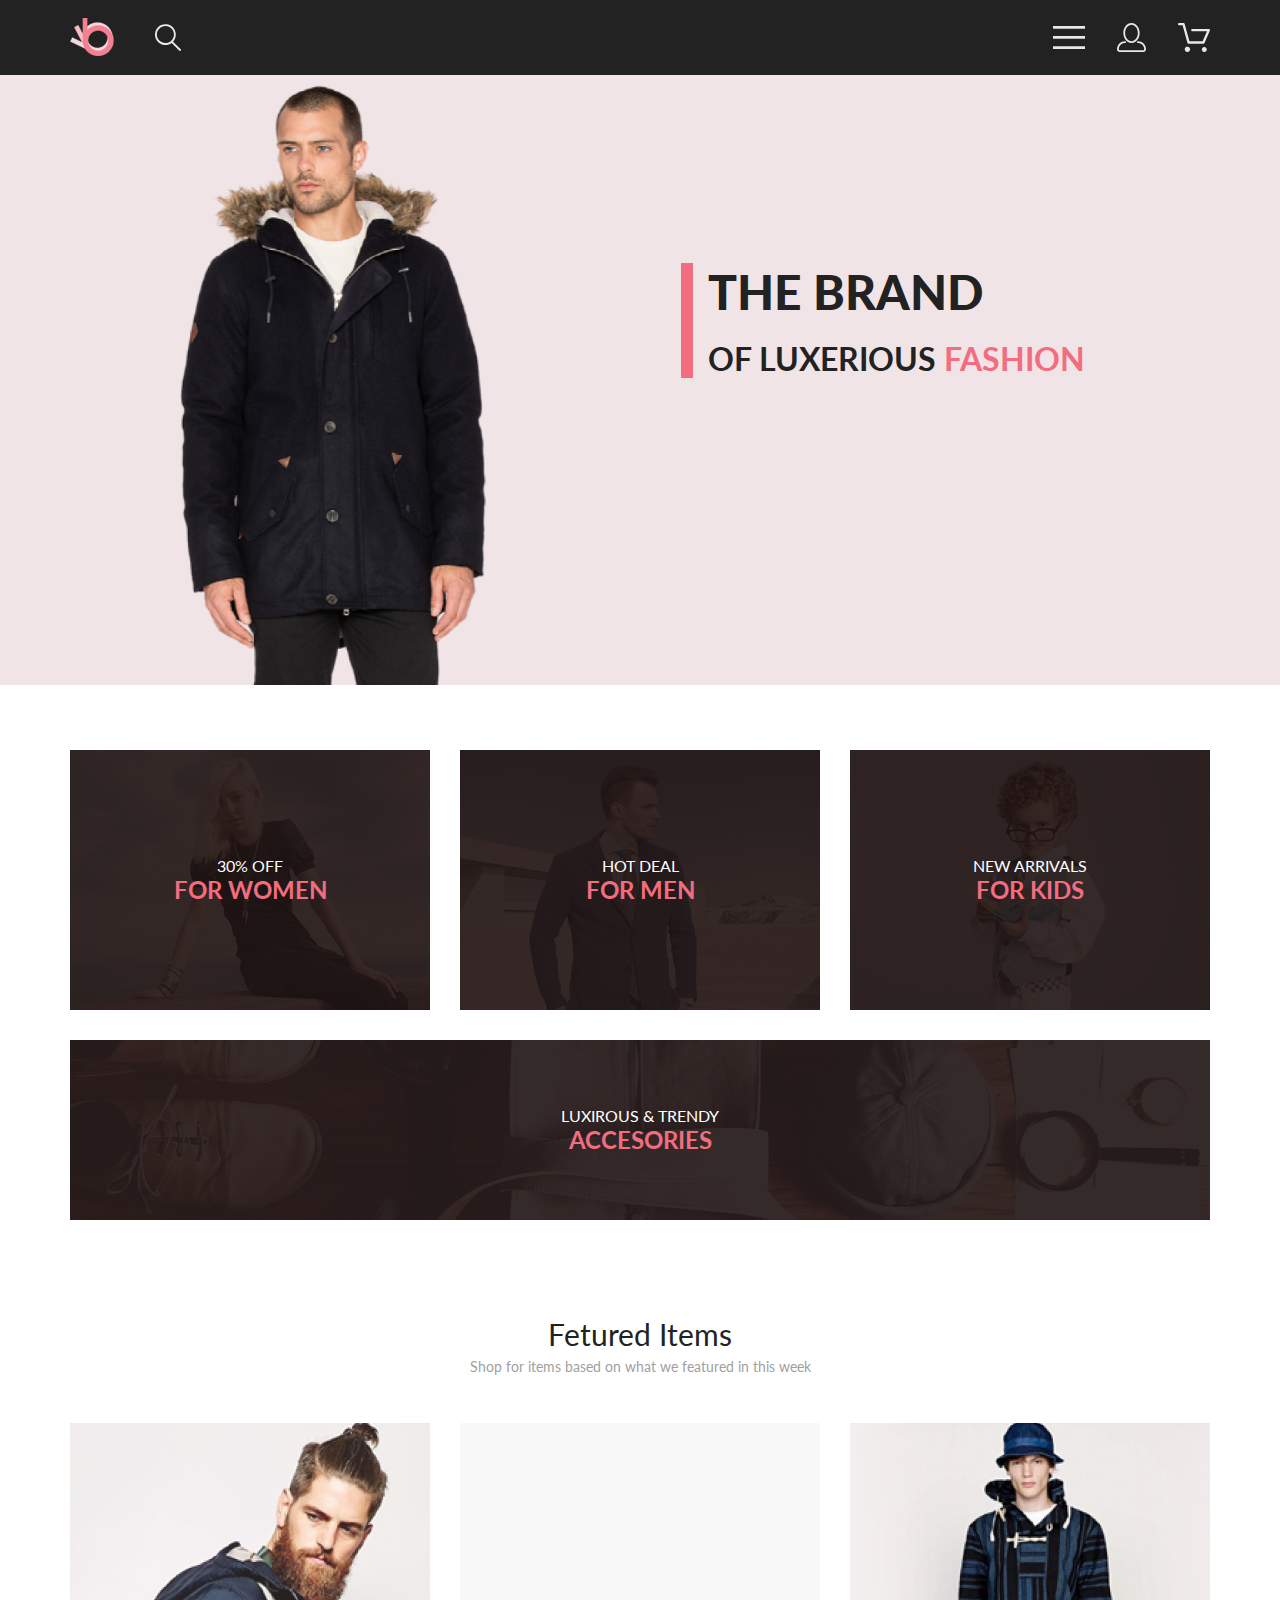
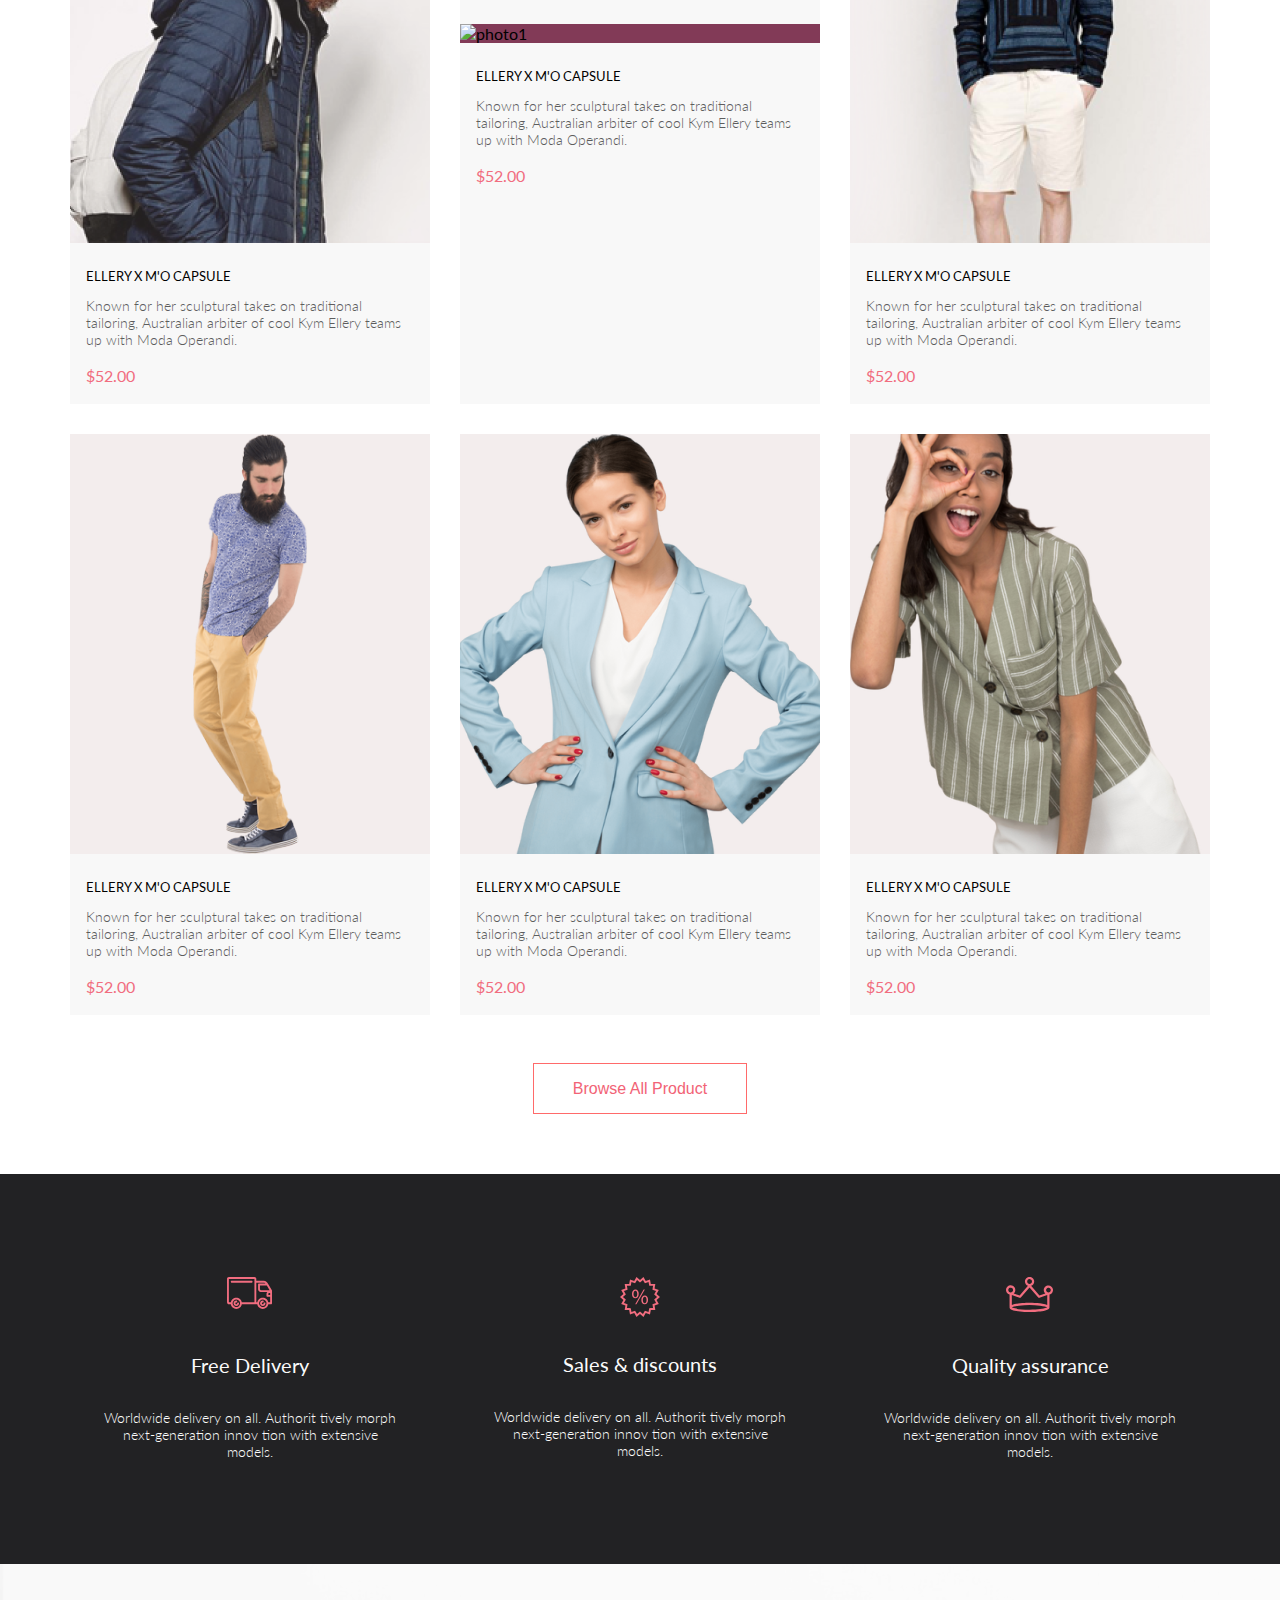
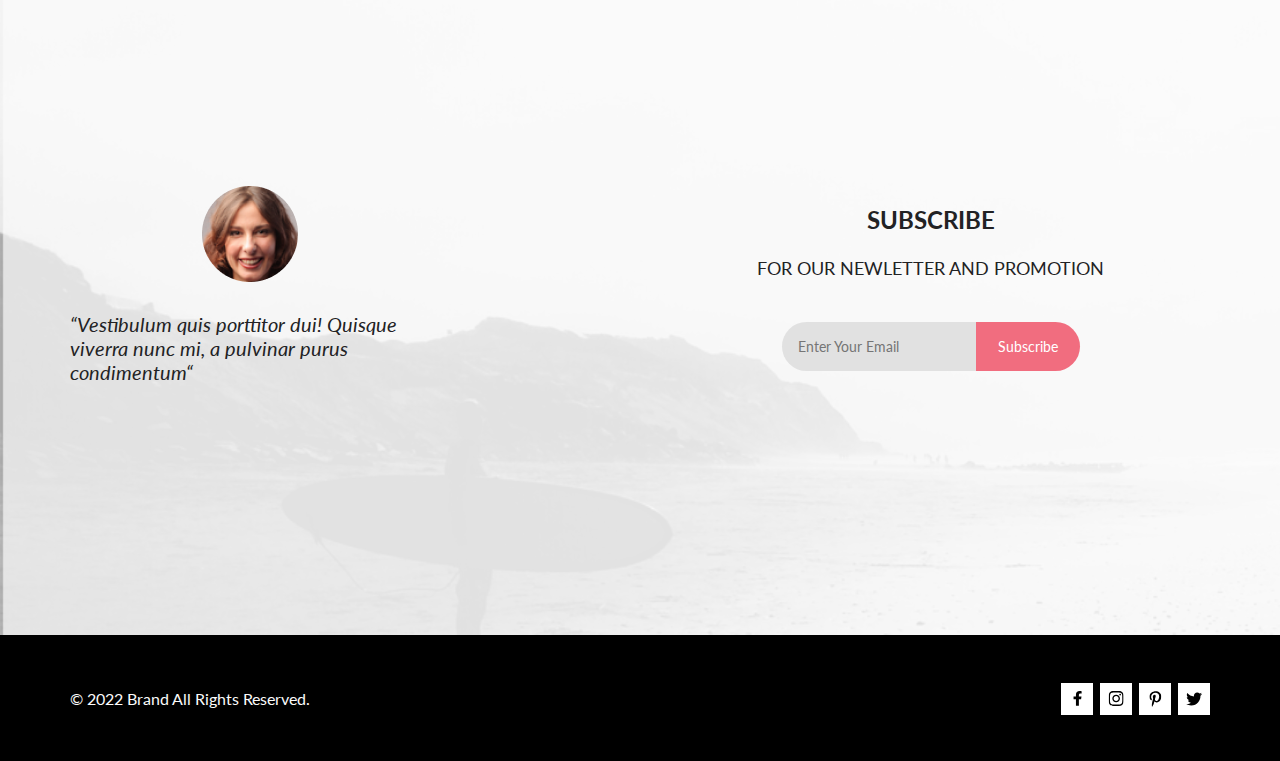
==== commit 3c54bfc4: "completed homework9" ====
--- a/homework6/index.html
+++ b/homework6/index.html
@@ -196,7 +196,7 @@
                         d="M30.2868 27.2429H14.8098C14.6026 28.5509 13.9355 29.742 12.9285 30.6021C11.9215 31.4621 10.6406 31.9346 9.31633 31.9346C7.99203 31.9346 6.71117 31.4621 5.70415 30.6021C4.69713 29.742 4.03003 28.5509 3.82283 27.2429H1.88582C1.391 27.2397 0.91765 27.0404 0.569536 26.6887C0.221422 26.337 0.0269624 25.8618 0.0288259 25.3669V1.87695C0.0266969 1.38195 0.221028 0.906335 0.56917 0.554443C0.917313 0.202551 1.39082 0.00317363 1.88582 0H27.4368C27.9318 0.00317353 28.4051 0.202522 28.7531 0.554443C29.1011 0.906364 29.2952 1.38204 29.2928 1.87695V3.78198H36.4138C36.4942 3.78164 36.5742 3.79208 36.6518 3.81299C38.9518 4.01299 40.1088 5.2129 41.3288 7.2749L44.8878 13.3689C44.9727 13.5136 45.0176 13.6782 45.0178 13.8459V26.304C45.0189 26.5515 44.9216 26.7892 44.7475 26.9651C44.5733 27.141 44.3364 27.2406 44.0888 27.2419H41.2748C41.0676 28.5499 40.4005 29.741 39.3935 30.6011C38.3865 31.4611 37.1056 31.9336 35.7813 31.9336C34.457 31.9336 33.1762 31.4611 32.1691 30.6011C31.1621 29.741 30.495 28.5499 30.2878 27.2419L30.2868 27.2429ZM32.0648 26.304C32.0727 27.0369 32.2973 27.7511 32.7102 28.3567C33.1231 28.9623 33.706 29.4322 34.3854 29.7073C35.0649 29.9824 35.8105 30.0503 36.5284 29.9026C37.2464 29.7548 37.9046 29.398 38.4202 28.877C38.9358 28.3559 39.2857 27.6941 39.426 26.9746C39.5662 26.2551 39.4905 25.5103 39.2083 24.8337C38.9262 24.1572 38.4502 23.5794 37.8403 23.1729C37.2304 22.7663 36.5138 22.5491 35.7808 22.5488C34.7905 22.5552 33.8431 22.9543 33.1464 23.6582C32.4498 24.3621 32.0608 25.3136 32.0648 26.304ZM5.60085 26.304C5.60874 27.0369 5.83327 27.7511 6.2462 28.3567C6.65914 28.9623 7.24201 29.4322 7.92143 29.7073C8.60086 29.9824 9.34648 30.0503 10.0644 29.9026C10.7824 29.7548 11.4406 29.398 11.9562 28.877C12.4718 28.3559 12.8217 27.6941 12.962 26.9746C13.1022 26.2551 13.0265 25.5103 12.7443 24.8337C12.4622 24.1572 11.9862 23.5794 11.3763 23.1729C10.7664 22.7663 10.0498 22.5491 9.31682 22.5488C8.3263 22.5549 7.37866 22.9537 6.68181 23.6577C5.98496 24.3617 5.59585 25.3134 5.59984 26.304H5.60085ZM41.2728 25.366H43.1588V19.7478H40.4228C40.3002 19.7473 40.1789 19.7227 40.0659 19.6753C39.9528 19.6279 39.8502 19.5585 39.7639 19.4714C39.6776 19.3843 39.6094 19.281 39.563 19.1675C39.5167 19.054 39.4932 18.9324 39.4938 18.8098V16.9629C39.4935 16.2423 39.7691 15.5488 40.2638 15.0249H33.8848C33.8076 15.0248 33.7307 15.015 33.6558 14.9958C32.9511 14.933 32.2956 14.6081 31.819 14.0852C31.3423 13.5623 31.0793 12.8794 31.0818 12.1719V7.47192C31.0812 7.34927 31.1047 7.22758 31.151 7.11401C31.1973 7.00044 31.2656 6.89725 31.3519 6.81006C31.4381 6.72286 31.5407 6.6535 31.6538 6.60596C31.7669 6.55841 31.8882 6.53361 32.0108 6.53296H38.4938C38.1495 6.21428 37.7421 5.97123 37.2981 5.81982C36.854 5.66842 36.3831 5.61187 35.9158 5.65381H29.2928V25.3618H30.2868C30.494 24.0538 31.1611 22.8627 32.1682 22.0027C33.1752 21.1426 34.456 20.6702 35.7803 20.6702C37.1046 20.6702 38.3855 21.1426 39.3925 22.0027C40.3995 22.8627 41.0666 24.0538 41.2738 25.3618L41.2728 25.366ZM14.8088 25.366H27.4358V1.87598H1.88582V25.366H3.82283C4.03003 24.058 4.69713 22.8666 5.70415 22.0066C6.71117 21.1465 7.99203 20.6741 9.31633 20.6741C10.6406 20.6741 11.9215 21.1465 12.9285 22.0066C13.9355 22.8666 14.6026 24.058 14.8098 25.366H14.8088ZM41.3508 16.9658V17.875H43.1588V16.0278H42.2798C42.033 16.0294 41.7968 16.1288 41.6229 16.304C41.449 16.4792 41.3516 16.716 41.3518 16.9629L41.3508 16.9658ZM32.9378 12.1738C32.9368 12.4263 33.0359 12.6691 33.2134 12.8486C33.3909 13.0282 33.6324 13.13 33.8848 13.1318C33.9487 13.1316 34.0124 13.1384 34.0748 13.1519H42.5998L39.8339 8.41602H32.9338L32.9378 12.1738ZM33.0308 26.3059C33.0279 25.5734 33.3157 24.8695 33.8311 24.3489C34.3464 23.8283 35.0473 23.5333 35.7798 23.5288C36.0286 23.5288 36.2672 23.6278 36.4431 23.8037C36.619 23.9796 36.7178 24.218 36.7178 24.4668C36.7178 24.7156 36.619 24.9542 36.4431 25.1301C36.2672 25.306 36.0286 25.4048 35.7798 25.4048C35.6015 25.4032 35.4267 25.4548 35.2777 25.5527C35.1286 25.6507 35.012 25.7905 34.9427 25.9548C34.8733 26.1191 34.8544 26.3005 34.8882 26.4756C34.922 26.6507 35.0071 26.8118 35.1326 26.9385C35.2582 27.0651 35.4185 27.1516 35.5933 27.187C35.7681 27.2224 35.9494 27.2051 36.1144 27.1372C36.2793 27.0693 36.4203 26.9538 36.5196 26.8057C36.6188 26.6575 36.6718 26.4833 36.6718 26.3049C36.6718 26.0587 36.7696 25.8226 36.9438 25.6484C37.1179 25.4743 37.3541 25.3765 37.6003 25.3765C37.8466 25.3765 38.0828 25.4743 38.2569 25.6484C38.431 25.8226 38.5288 26.0587 38.5288 26.3049C38.5288 27.0343 38.2391 27.7338 37.7234 28.2495C37.2077 28.7652 36.5082 29.0549 35.7788 29.0549C35.0495 29.0549 34.35 28.7652 33.8343 28.2495C33.3186 27.7338 33.0288 27.0343 33.0288 26.3049L33.0308 26.3059ZM6.56682 26.3059C6.56389 25.5734 6.85171 24.8695 7.36708 24.3489C7.88245 23.8283 8.58329 23.5333 9.31584 23.5288C9.56462 23.5288 9.8032 23.6278 9.97911 23.8037C10.155 23.9796 10.2538 24.218 10.2538 24.4668C10.2538 24.7156 10.155 24.9542 9.97911 25.1301C9.8032 25.306 9.56462 25.4048 9.31584 25.4048C9.13751 25.4032 8.9627 25.4548 8.81365 25.5527C8.66459 25.6507 8.548 25.7905 8.47865 25.9548C8.40931 26.1191 8.39033 26.3005 8.42415 26.4756C8.45797 26.6507 8.54305 26.8118 8.6686 26.9385C8.79414 27.0651 8.95449 27.1516 9.12929 27.187C9.30409 27.2224 9.48546 27.2051 9.65038 27.1372C9.8153 27.0693 9.95634 26.9538 10.0556 26.8057C10.1548 26.6575 10.2078 26.4833 10.2078 26.3049C10.2078 26.0587 10.3057 25.8226 10.4798 25.6484C10.6539 25.4743 10.8901 25.3765 11.1363 25.3765C11.3826 25.3765 11.6188 25.4743 11.7929 25.6484C11.967 25.8226 12.0648 26.0587 12.0648 26.3049C12.0648 27.0343 11.7751 27.7338 11.2594 28.2495C10.7437 28.7652 10.0442 29.0549 9.31484 29.0549C8.58549 29.0549 7.88601 28.7652 7.37029 28.2495C6.85456 27.7338 6.56484 27.0343 6.56484 26.3049L6.56682 26.3059ZM4.70885 5.65991C4.46008 5.65991 4.22149 5.56116 4.04558 5.38525C3.86967 5.20934 3.77083 4.9707 3.77083 4.72192C3.77083 4.47315 3.86967 4.2345 4.04558 4.05859C4.22149 3.88268 4.46008 3.78394 4.70885 3.78394H24.6088C24.8576 3.78394 25.0962 3.88268 25.2721 4.05859C25.448 4.2345 25.5468 4.47315 25.5468 4.72192C25.5468 4.9707 25.448 5.20934 25.2721 5.38525C25.0962 5.56116 24.8576 5.65991 24.6088 5.65991H4.70885Z"
                         fill="#F16D7F" />
                 </svg>
-                <h5 class="feature_footer_item_h5 margin28">Free Delivery</h5>
+                <h5 class="feature_footer_item_h5 feature_footer_item_h5_1_margin28">Free Delivery</h5>
                 <p class="feature_footer_item_p">Worldwide delivery on all. Authorit tively morph next-generation innov
                     tion with extensive models.</p>
             </div>
@@ -206,7 +206,7 @@
                         d="M19.9939 37.0239L16.5229 39.9238L14.2349 36.0039L9.99487 37.5159L9.17285 33.0359L4.67987 32.991L5.41187 28.491L1.20386 26.8909L3.41388 22.925L-0.00012207 19.96L3.41187 16.9929L1.2019 13.0278L5.41089 11.428L4.67786 6.93286L9.17188 6.88892L9.9939 2.40894L14.2339 3.91992L16.5219 0L19.9929 2.8999L23.4639 0L25.7529 3.9209L29.9929 2.40894L30.8139 6.88989L35.3079 6.93481L34.5759 11.4299L38.7839 13.03L36.5739 16.9958L39.9859 19.9609L36.5739 22.928L38.7829 26.894L34.5739 28.4939L35.3069 32.988L30.8119 33.033L29.9909 37.5139L25.7529 36.0029L23.4639 39.9229L19.9939 37.0239ZM21.1999 35.541L22.9609 37.012L24.1219 35.022L24.9139 33.666L26.3819 34.189L28.5329 34.957L28.9499 32.6838L29.2349 31.1289L30.7959 31.113L33.0779 31.092L32.7059 28.8098L32.4519 27.25L33.9109 26.696L36.0449 25.8828L34.9249 23.873L34.1589 22.498L35.3419 21.4709L37.0759 19.9609L35.3429 18.4609L34.1599 17.4319L34.9259 16.0559L36.0469 14.0449L33.9129 13.2339L32.4539 12.6809L32.7089 11.1208L33.0809 8.83984L30.7989 8.81689L29.2389 8.80103L28.9539 7.24683L28.5379 4.97388L26.3859 5.74097L24.9179 6.26392L24.1249 4.90698L22.9629 2.91699L21.2009 4.38794L19.9958 5.39282L18.7909 4.38794L17.0299 2.91699L15.8689 4.90601L15.0769 6.26294L13.6078 5.73999L11.4579 4.97192L11.0399 7.24585L10.7549 8.80005L9.19489 8.81592L6.91388 8.83789L7.28589 11.1199L7.53986 12.678L6.08087 13.2329L3.94586 14.0439L5.06689 16.0549L5.83289 17.4299L4.6499 18.459L2.91589 19.967L4.64886 21.4739L5.83185 22.5029L5.06586 23.8779L3.94489 25.8879L6.07788 26.698L7.5379 27.2529L7.2829 28.812L6.91187 31.0959L9.19287 31.1189L10.7529 31.135L11.0379 32.6899L11.4549 34.9619L13.6069 34.1948L15.0759 33.6719L15.8679 35.0288L17.0299 37.019L18.7909 35.5479L19.9958 34.543L21.1999 35.541ZM21.3179 23.02C21.3179 20.093 22.8829 18.4648 24.7769 18.4648C26.7829 18.4648 28.0769 20.0279 28.0769 22.7949C28.0769 25.8539 26.4919 27.3718 24.6619 27.3718C22.8829 27.3718 21.3379 25.922 21.3179 23.02ZM22.8389 22.9319C22.8159 24.7829 23.5209 26.1899 24.7109 26.1899C25.9879 26.1899 26.5609 24.8049 26.5609 22.8899C26.5609 21.1249 26.0539 19.6528 24.7109 19.6528C23.4999 19.6488 22.8389 21.1029 22.8389 22.9309V22.9319ZM15.1938 27.332L23.6089 12.613H24.8419L16.4269 27.332H15.1938ZM11.9789 16.99C11.9789 14.09 13.5419 12.458 15.4369 12.458C17.4369 12.458 18.7629 14.022 18.7629 16.79C18.7629 19.848 17.1769 21.365 15.3269 21.365C13.5439 21.365 11.9999 19.915 11.9789 16.991V16.99ZM13.5209 16.9238C13.4769 18.7748 14.1618 20.1809 15.3708 20.1829C16.6479 20.1829 17.2209 18.7988 17.2209 16.8828C17.2209 15.1168 16.7139 13.645 15.3708 13.645C14.1618 13.642 13.5209 15.092 13.5209 16.925V16.9238Z"
                         fill="#F16D7F" />
                 </svg>
-                <h5 class="feature_footer_item_h5 margin19">Sales & discounts</h5>
+                <h5 class="feature_footer_item_h5 feature_footer_item_h5_2_margin19">Sales & discounts</h5>
                 <p class="feature_footer_item_p">Worldwide delivery on all. Authorit tively morph next-generation innov
                     tion with extensive models.</p>
             </div>
@@ -216,20 +216,17 @@
                         d="M42.393 8.53564C41.1766 8.52335 40.0049 8.99349 39.1342 9.84302C38.2635 10.6925 37.7647 11.8522 37.747 13.0686C37.7501 13.7086 37.8911 14.3405 38.1603 14.9211C38.4295 15.5018 38.8206 16.0176 39.3071 16.4336L33.4471 18.4888L25.1081 8.80566C26.0034 8.50693 26.7831 7.93646 27.3388 7.17358C27.8945 6.41071 28.1983 5.49331 28.2081 4.54956C28.1828 3.33432 27.6824 2.17743 26.814 1.3269C25.9457 0.476377 24.7785 0 23.563 0C22.3475 0 21.1804 0.476377 20.3121 1.3269C19.4437 2.17743 18.9432 3.33432 18.918 4.54956C18.9277 5.48395 19.2253 6.39274 19.7702 7.15186C20.3151 7.91097 21.0809 8.48368 21.9631 8.79175L13.611 18.4917L7.7531 16.4368C8.23917 16.0206 8.62989 15.5045 8.89873 14.9238C9.16757 14.3432 9.30822 13.7116 9.31108 13.0718C9.33412 12.195 9.10852 11.3296 8.66045 10.5757C8.21238 9.82172 7.56009 9.2099 6.77898 8.81104C5.99787 8.41217 5.11986 8.2424 4.24639 8.32153C3.37291 8.40067 2.53965 8.72555 1.84295 9.2583C1.14624 9.79105 0.614525 10.5101 0.309254 11.3323C0.00398245 12.1545 -0.0623783 13.0462 0.117848 13.9045C0.298073 14.7629 0.717494 15.5526 1.32769 16.1826C1.93788 16.8126 2.71394 17.2571 3.56609 17.4646V29.7556C3.57345 29.8376 3.59015 29.9184 3.61602 29.9966C3.58308 30.1233 3.56636 30.2538 3.56609 30.3848C3.56609 34.7968 21.485 34.9268 23.528 34.9268C25.571 34.9268 43.49 34.7978 43.49 30.3848C43.4893 30.2539 43.4725 30.1234 43.44 29.9966C43.4676 29.9189 43.4845 29.8379 43.49 29.7556V17.4646C44.5889 17.2244 45.5587 16.5828 46.2094 15.6653C46.8601 14.7478 47.1449 13.6204 47.0082 12.5039C46.8715 11.3874 46.323 10.3621 45.4701 9.62866C44.6173 8.89526 43.5214 8.50653 42.397 8.53857L42.393 8.53564ZM21.174 4.55176C21.1625 4.07755 21.2926 3.61062 21.5477 3.21069C21.8027 2.81076 22.1712 2.49591 22.606 2.3064C23.0408 2.11688 23.5223 2.06132 23.9889 2.14673C24.4555 2.23214 24.8861 2.45463 25.2256 2.78589C25.5652 3.11715 25.7982 3.542 25.8951 4.00635C25.9919 4.4707 25.9482 4.95345 25.7695 5.39282C25.5907 5.8322 25.2851 6.20831 24.8915 6.47314C24.498 6.73798 24.0345 6.8795 23.5601 6.87964C22.9354 6.88605 22.3335 6.64481 21.8863 6.2085C21.4391 5.77218 21.183 5.17647 21.174 4.55176ZM13.584 20.8276C13.801 20.9026 14.0353 20.9113 14.2573 20.8525C14.4792 20.7938 14.6786 20.6701 14.83 20.4976L23.5301 10.3977L32.23 20.4976C32.3812 20.6702 32.5804 20.7938 32.8022 20.8528C33.0239 20.9117 33.2581 20.9033 33.475 20.8286L41.2331 18.1038V28.0408C36.3481 25.9188 25.124 25.8406 23.533 25.8406C21.942 25.8406 10.7141 25.9198 5.83306 28.0408V18.1038L13.584 20.8276ZM23.527 32.7166C14.827 32.7166 9.27802 31.7057 6.97002 30.8547C6.61895 30.7373 6.28322 30.578 5.97002 30.3806C6.69202 29.8596 9.03109 29.1487 12.9361 28.6487C19.9715 27.844 27.0756 27.844 34.111 28.6487C38.011 29.1487 40.3561 29.8596 41.0761 30.3806C40.7654 30.5794 40.4312 30.7388 40.0811 30.8547C37.7791 31.7037 32.235 32.7166 23.527 32.7166ZM2.28008 13.0686C2.26895 12.5945 2.39939 12.1279 2.65471 11.7283C2.91003 11.3286 3.27866 11.0139 3.71355 10.8247C4.14844 10.6355 4.62977 10.5801 5.09624 10.6658C5.56271 10.7514 5.99313 10.9743 6.33245 11.3057C6.67176 11.637 6.90458 12.0618 7.00127 12.5261C7.09797 12.9904 7.05412 13.4731 6.87529 13.9124C6.69647 14.3516 6.39074 14.7277 5.99724 14.9924C5.60374 15.2572 5.14033 15.3986 4.66607 15.3987C4.04091 15.4054 3.43856 15.1638 2.99126 14.7271C2.54396 14.2903 2.28825 13.6937 2.28008 13.0686ZM42.393 15.3987C41.935 15.3875 41.4906 15.2414 41.1152 14.9788C40.7398 14.7162 40.4501 14.3487 40.2825 13.9224C40.1149 13.496 40.0768 13.0297 40.1729 12.5818C40.269 12.1339 40.4952 11.7241 40.8229 11.4041C41.1507 11.084 41.5656 10.8677 42.0157 10.7822C42.4658 10.6968 42.931 10.7459 43.3533 10.9236C43.7756 11.1013 44.1361 11.3997 44.3897 11.7812C44.6433 12.1628 44.7788 12.6105 44.7791 13.0686C44.7704 13.6935 44.5144 14.2895 44.0672 14.7261C43.62 15.1626 43.0179 15.4041 42.393 15.3977V15.3987Z"
                         fill="#F16D7F" />
                 </svg>
-                <h5 class="feature_footer_item_h5 margin25">Quality assurance</h5>
+                <h5 class="feature_footer_item_h5 feature_footer_item_h5_3_margin25">Quality assurance</h5>
                 <p class="feature_footer_item_p">Worldwide delivery on all. Authorit tively morph next-generation innov
                     tion with extensive models.</p>
             </div>
         </footer>
     </section>
 
-    <aside class="subscribe">
-        
-        <img class="subscribe_div_img" src="./img/subscribe.png" alt="">
-        <div class="subscribe_div">
+    <aside class="subscribe center">
         
             <div class="subscribe_left">
-                <img src="./img/woman.png" alt="">
+                <img class="subscribe_left_img" src="./img/woman.png" alt="">
                 <p class="subscribe_left_p">“Vestibulum quis porttitor dui! Quisque viverra nunc mi, a pulvinar purus
                     condimentum“</p>
             </div>
@@ -244,11 +241,9 @@
                     </div>
                 </form>
             </div>
-        </div>
     </aside>
 
-    <footer class="footer">
-        <div class="footer_div center">
+    <footer class="footer center">
             <h3 class="footer_h3">© 2022 Brand All Rights Reserved.</h3>
             <div class="footer_socials">
                 <div class="footer_box">
@@ -301,7 +296,6 @@
                     </svg>
                 </div>
             </div>
-        </div>
     </footer>
 </body>
 
--- a/homework6/style.css
+++ b/homework6/style.css
@@ -282,7 +282,11 @@
 
 
 .feature_footer {
-    display: flex;
+    padding-top: 103px;
+    padding-bottom: 104px;
+    display: flex;
+    flex-direction: row;
+    gap: 30px;
     justify-content: space-around;
     background: #222224;
 }
@@ -290,20 +294,20 @@
 .feature_footer_item {
     display: flex;
     flex-direction: column;
-    align-items: center;
-    padding-top: 103px;
-    padding-bottom: 104px;
-}
-
-.margin28 {
+    flex-wrap: wrap;
+    align-items: center;
+    gap: 16px;
+}
+
+.feature_footer_item_h5_1_margin28 {
     margin-top: 28px;
 }
 
-.margin19 {
+.feature_footer_item_h5_2_margin19 {
     margin-top: 19px;
 }
 
-.margin25 {
+.feature_footer_item_h5_3_margin25 {
     margin-top: 25px;
 }
 
@@ -325,6 +329,7 @@
     font-style: normal;
     font-weight: 300;
     line-height: normal;
+    max-width: 82%;
 }
 
 
@@ -332,33 +337,18 @@
 
 
 .subscribe {
-    padding-left: calc(50% - 570px);
-    padding-right: calc(50% - 570px);
-    position: relative;
-    background: rgba(244, 244, 244, 0.70);
-    z-index: 0;
-    /* height: auto; */
-}
-
-.subscribe_div {
-    position: absolute;
-    top: 0;
-    display: flex;
-    gap: 350px;
+    /* background: linear-gradient(rgba(244, 244, 244, 0.70), rgba(244, 244, 244, 0.70)), url(./img/subscribe.png); */
+    background-image: url(./img/subscribe.png);
+    background-color: rgba(244, 244, 244, 0.70);
+    background-blend-mode: overlay;
+    min-height: 448px;
+    background-size: cover;
+    padding-top: 97px;
+    padding-bottom: 126px;
+    display: flex;
+    gap: 327px;
     flex-direction: row;
-    flex-wrap: wrap;
-    align-content: space-around;
-    z-index: 1;
-    width: 100%;
-    height: 100%;
-    box-sizing: border-box;
-}
-
-.subscribe_div_img {
-    width: 100%;
-    height: auto;
-    object-fit: cover;
-    z-index: -1;
+    align-items: center;
 }
 
 .subscribe_left {
@@ -422,13 +412,14 @@
     line-height: normal;
     border-top-left-radius: 50px;
     border-bottom-left-radius: 50px;
+    padding-left: 16px;
 }
 
 .subscribe__btn {
     background-color: #F16D7F;
     border-bottom-right-radius: 50px;
     border-top-right-radius: 50px;
-    padding: 7px;
+    padding: 16px 22px;
     color: #FFF;
     text-align: center;
     font-family: Lato;
@@ -441,15 +432,16 @@
 .footer {
     background: #000;
     height: 79px;
-}
-
-.footer_div {
     display: flex;
     flex-direction: row;
-    justify-content: space-around;
+    justify-content: space-between;
+    align-items: center;
     padding-top: 24px;
     padding-bottom: 23px;
 }
+
+/* .footer_div {
+} */
 
 .footer_h3 {
     color: #FBFBFB;
@@ -483,15 +475,7 @@
     fill: #FFF;
 }
 
-
-
-@media (min-width: 1024px) and (max-width: 1060px) {
-    /*region aside subscribe*/
-
-    .subscribe_div {
-        gap: 313px;
-    }
-}
+/*region media*/
 
 @media (min-width: 768px) and (max-width: 1024px) {
 
@@ -561,20 +545,29 @@
         margin: 32px auto 70px auto;
     }
 
+
     .feature_footer {
         flex-direction: column;
+        padding-top: 48px;
+        padding-bottom: 64px;
+        gap: 48px;
+    }
+
+    .feature_footer_item_p {
+        max-width: 41%;
     }
 
     /*region aside subscribe*/
 
-    .subscribe_div {
+    .subscribe {
         padding-top: 64px;
-        padding-bottom: 225px;
+        padding-bottom: 146px;
         flex-direction: column;
+        gap: 48px;
     }
 
     .subscribe_left {
-        margin-bottom: 48px;
+        gap: 30px;
     }
 
     .subscribe_right_h4 {
@@ -622,31 +615,12 @@
     .offer {
         display: flex;
         flex-direction: column;
-        /* grid-template-rows: 260px 180px; */
         gap: 32px;
     }
-
-    /* .offer_item {
-        display: flex;
-        justify-content: center;
-        align-items: center;
-        position: relative; */
-    /* background-blend-mode: overlay; */
-    /* background: rgba(33, 22, 22, 0.70); */
-    /* } */
 
     .offer_big_item {
         grid-column: 1fr;
     }
-
-    /* .offer_img {
-        width: 100%;*/
-    /* object-fit: cover; */
-    /*position: inherit;
-        z-index: -1;
-    } */
-
-    /*region section feature*/
 
     .feature_header {
         padding-top: 32px;
@@ -670,4 +644,45 @@
         padding: 25px 29px 19px 18px;
     }
 
+
+    .feature_footer {
+        flex-direction: column;
+        padding-bottom: 81px;
+        gap: 46px;
+
+    }
+
+    .feature_footer_item_p {
+        max-width: 100%;
+    }
+
+    /*region aside subscribe*/
+
+    .subscribe {
+        padding-top: 64px;
+        padding-bottom: 109px;
+        flex-direction: column;
+        gap: 59px;
+    }
+
+    .subscribe_left {
+        gap: 29px;
+    }
+
+
+    .subscribe_right_h2 {
+        margin-bottom: 8px;
+    }
+
+    .subscribe_right_h4 {
+        margin-bottom: 22px;
+    }
+
+    .footer {
+        padding-top: 43px;
+        padding-bottom: 9px;
+        flex-direction: column-reverse;
+        gap: 40px;
+    }
+
 }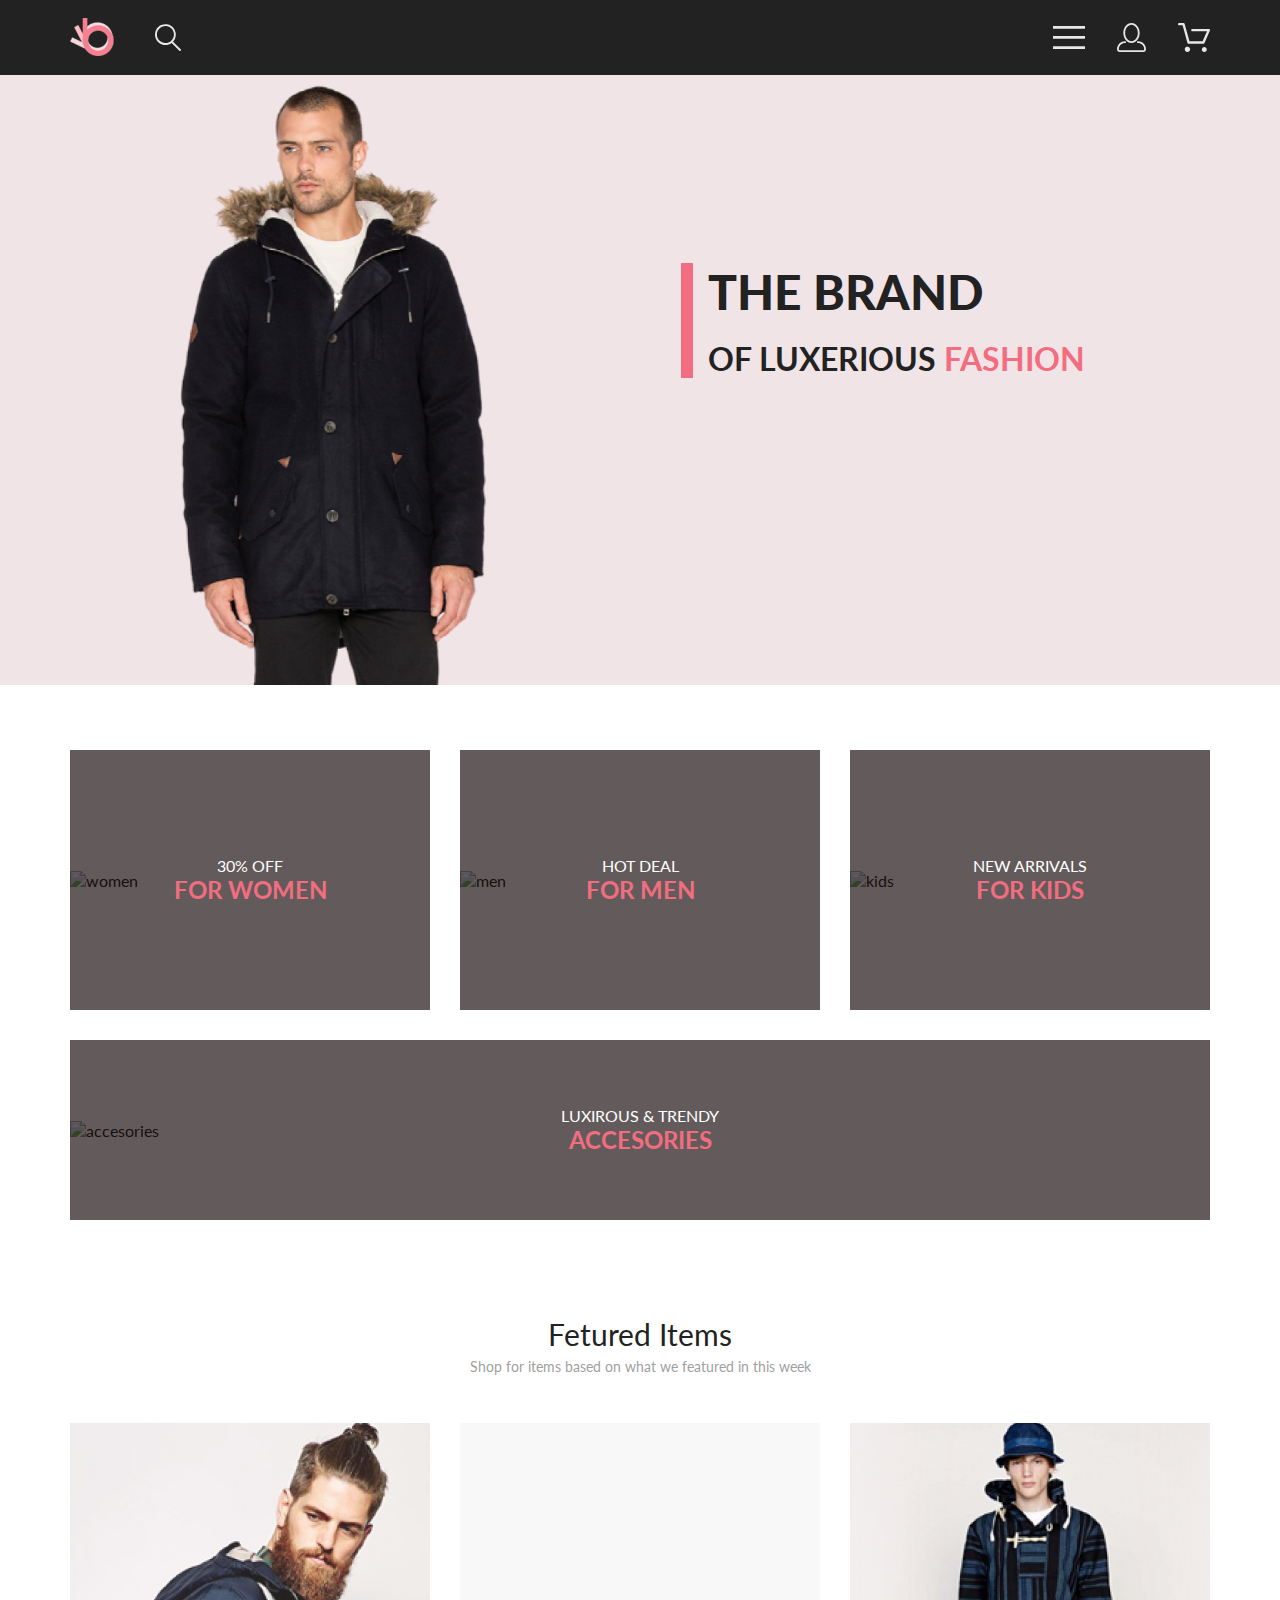
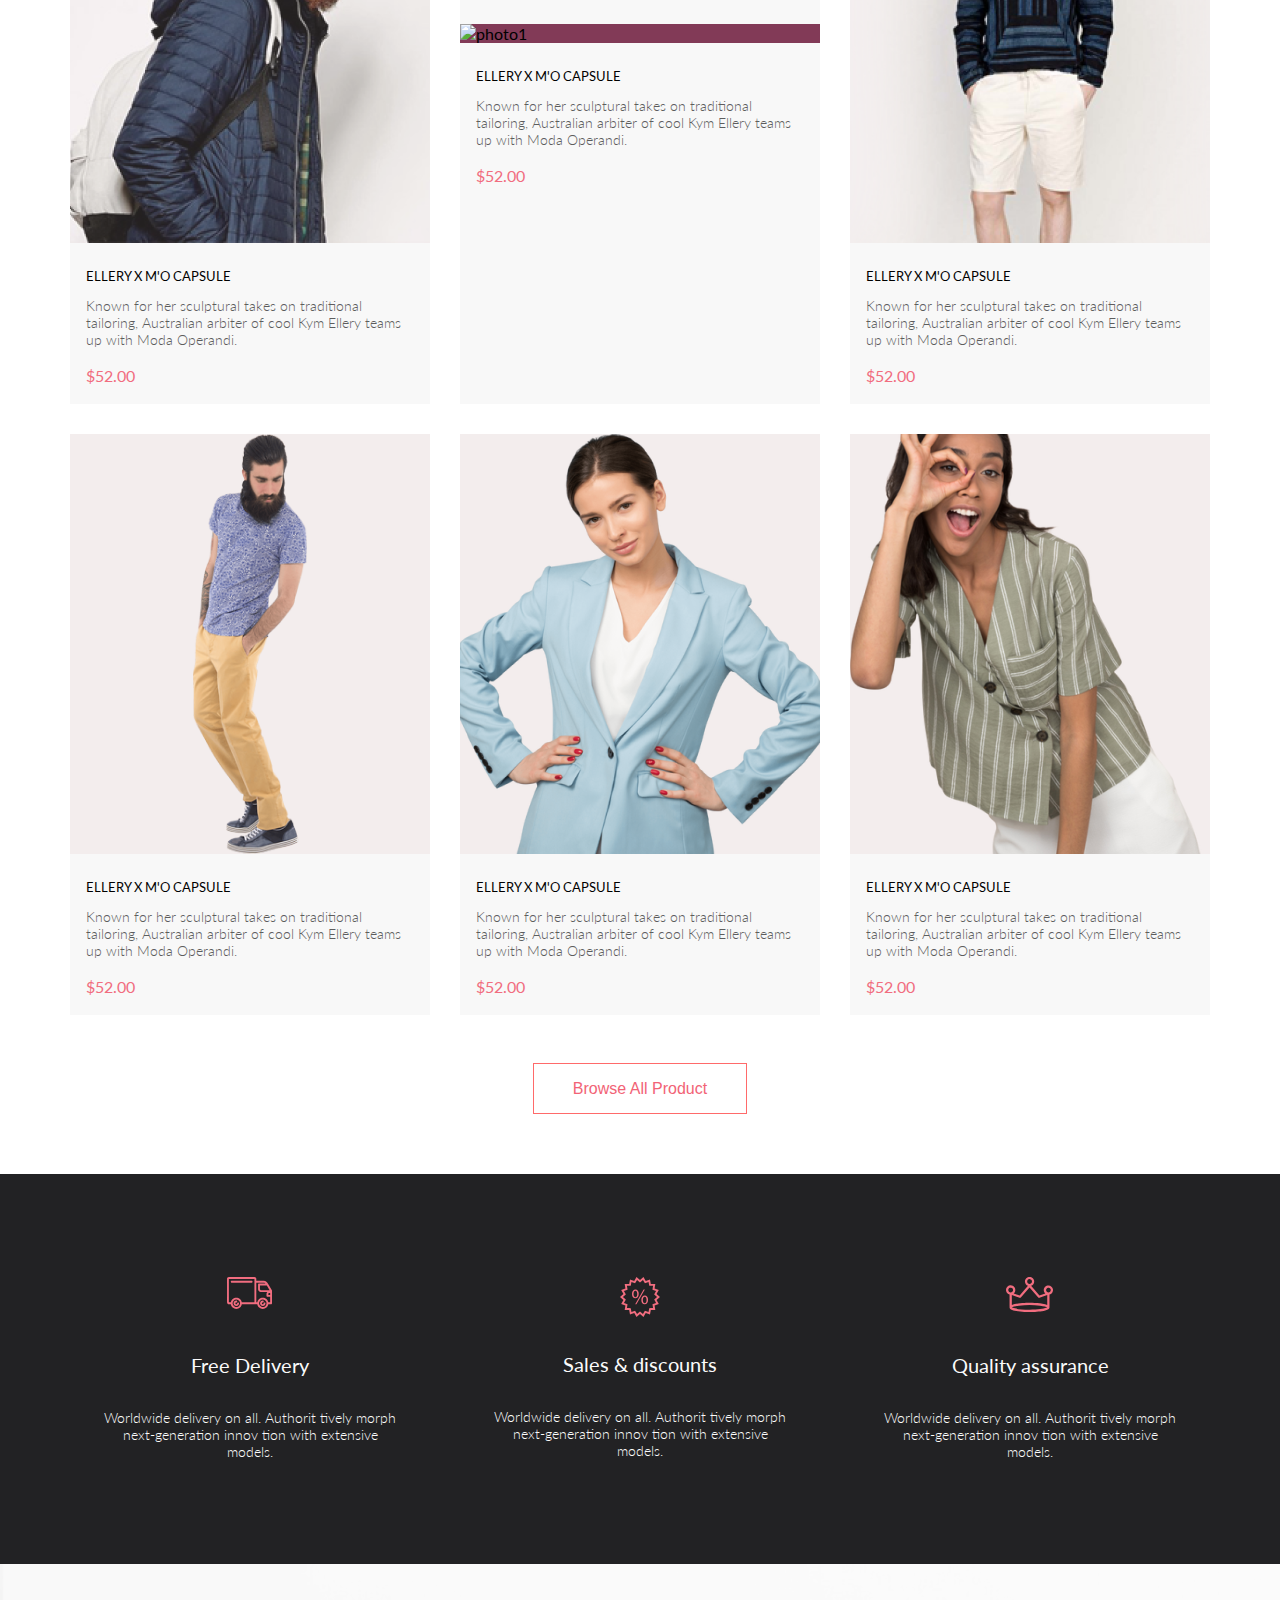
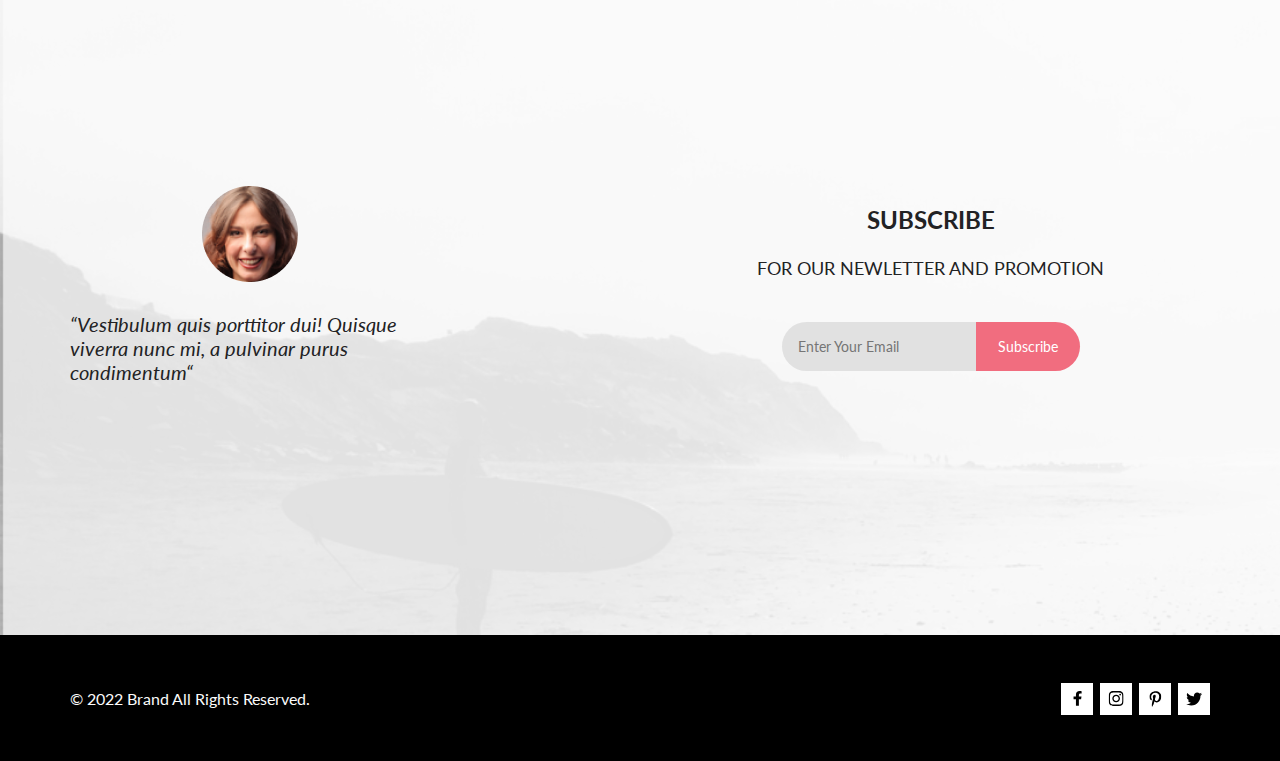
==== commit 4320df6a: "исправил замечания" ====
--- a/homework6/index.html
+++ b/homework6/index.html
@@ -54,25 +54,25 @@
 
     <aside class="offer center">
         <div class="offer_item">
-            <img src="./img/offer-women.png" alt="women" class="offer_img">
+            <img src="./img/offer1_1.png" alt="women" class="offer_img">
             <h4 class="offer_txt_h4">30% OFF<br><span class="offer_txt_span color_txt">FOR WOMEN</span></h4>
         </div>
 
         <div class="offer_item">
-            <img src="./img/offer-men.jpg" alt="men" class="offer_img">
+            <img src="./img/offer1_2.png" alt="men" class="offer_img">
             <h4 class="offer_txt_h4">HOT DEAL<br><span class="offer_txt_span color_txt">FOR MEN
                 </span>
             </h4>
         </div>
 
         <div class="offer_item">
-            <img src="./img/offer-kids.jpg" alt="kids" class="offer_img">
+            <img src="./img/offer1_3.png" alt="kids" class="offer_img">
             <h4 class="offer_txt_h4">NEW ARRIVALS<br><span class="offer_txt_span color_txt">FOR KIDS</span>
             </h4>
         </div>
 
         <div class="offer_item offer_big_item">
-            <img src="./img/offer-accesories.jpg" alt="accesories" class="offer_img">
+            <img src="./img/offer_big.png" alt="accesories" class="offer_img">
             <h4 class="offer_txt_h4">LUXIROUS & TRENDY<br><span class="offer_txt_span color_txt">ACCESORIES</span>
             </h4>
         </div>
@@ -236,7 +236,7 @@
                 <h4 class="subscribe_right_h4">FOR OUR NEWLETTER AND PROMOTION</h4>
                 <form action="#">
                     <div class="subscribe_form_div">
-                        <input class="subscribe__input" placeholder="Enter Your Email" type="text">
+                        <input class="subscribe__input" placeholder="Enter Your Email" type="email">
                         <button class="subscribe__btn" type="submit">Subscribe</button>
                     </div>
                 </form>
--- a/homework6/style.css
+++ b/homework6/style.css
@@ -109,6 +109,7 @@
 
 .offer_big_item {
     grid-column: 1/span 3;
+    height: 100%;
 }
 
 .offer_txt_h4 {
@@ -619,7 +620,7 @@
     }
 
     .offer_big_item {
-        grid-column: 1fr;
+        min-height: 111px;
     }
 
     .feature_header {
@@ -628,12 +629,9 @@
     }
 
     .feature_grid {
-        padding-right: 8px;
-        padding-left: 8px;
         padding-top: 65px;
         display: flex;
         flex-direction: column;
-        gap: 16px;
     }
 
     .feature_item_img {
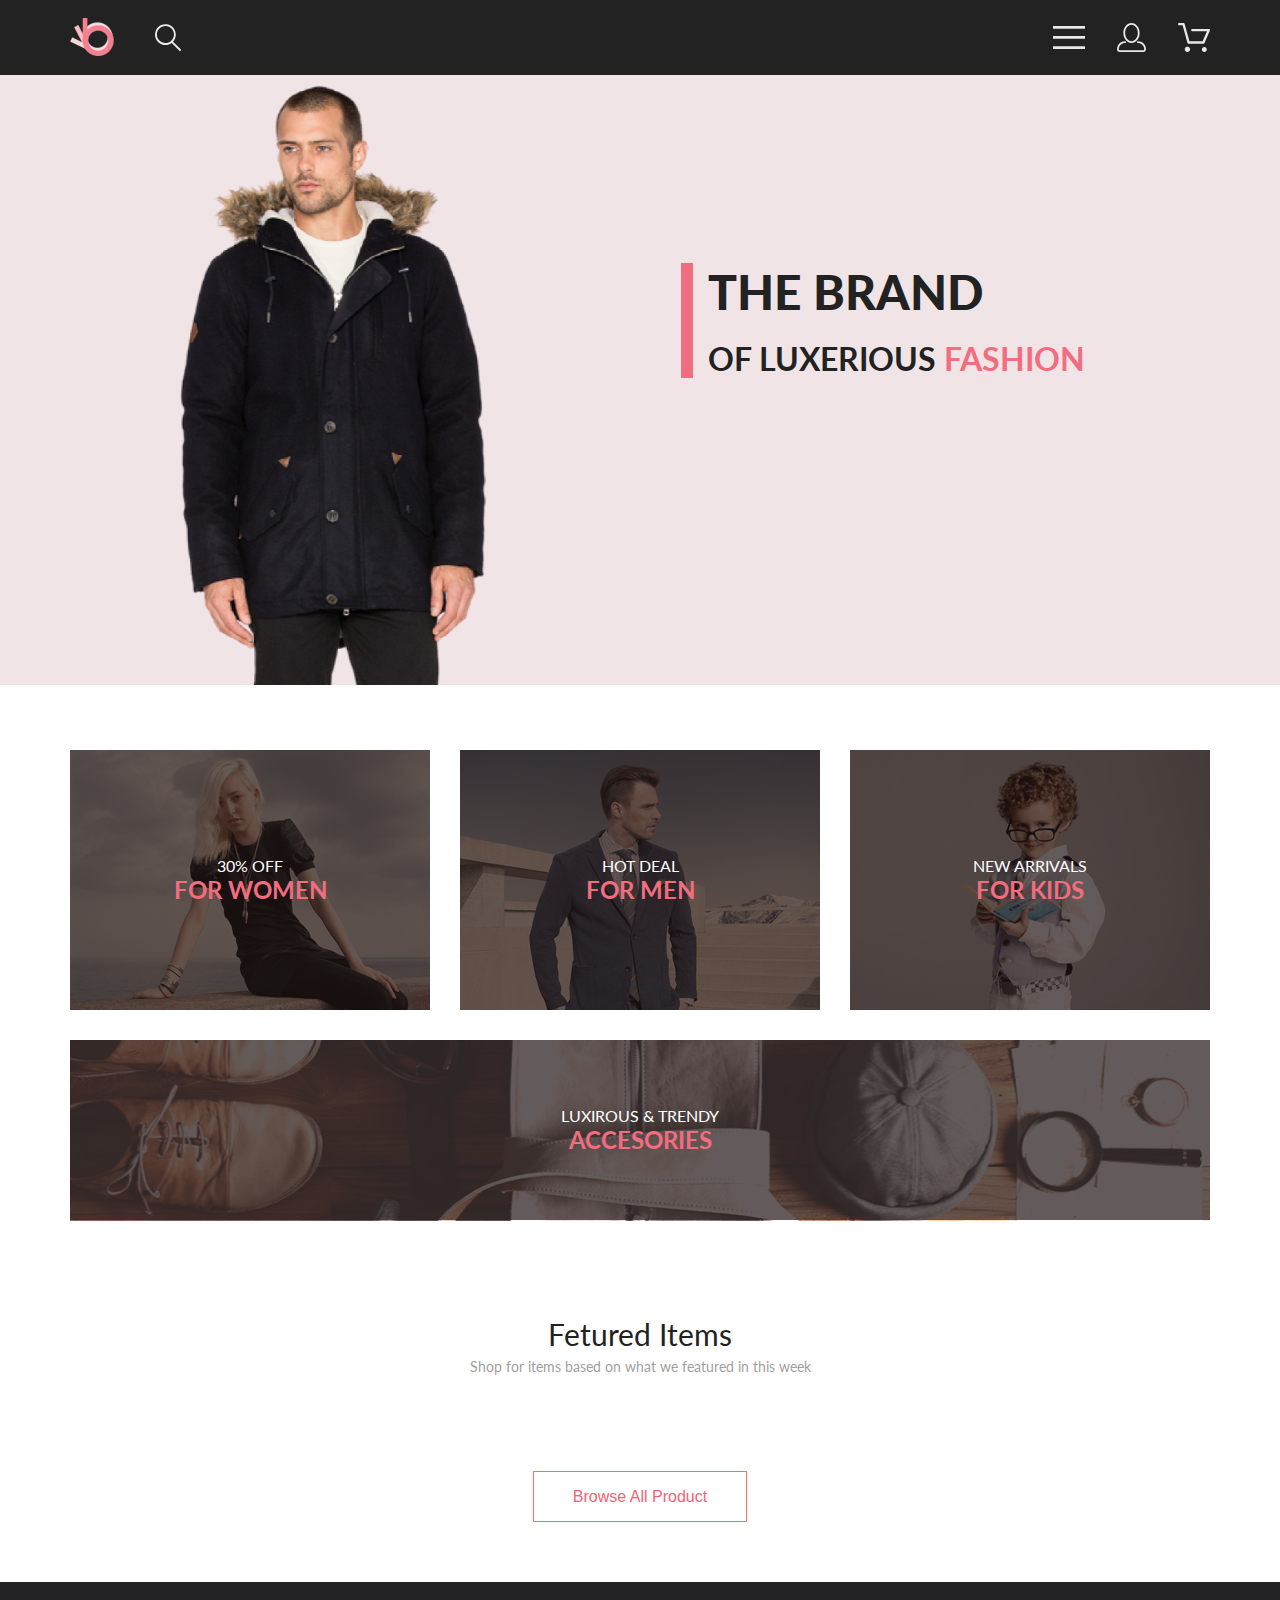
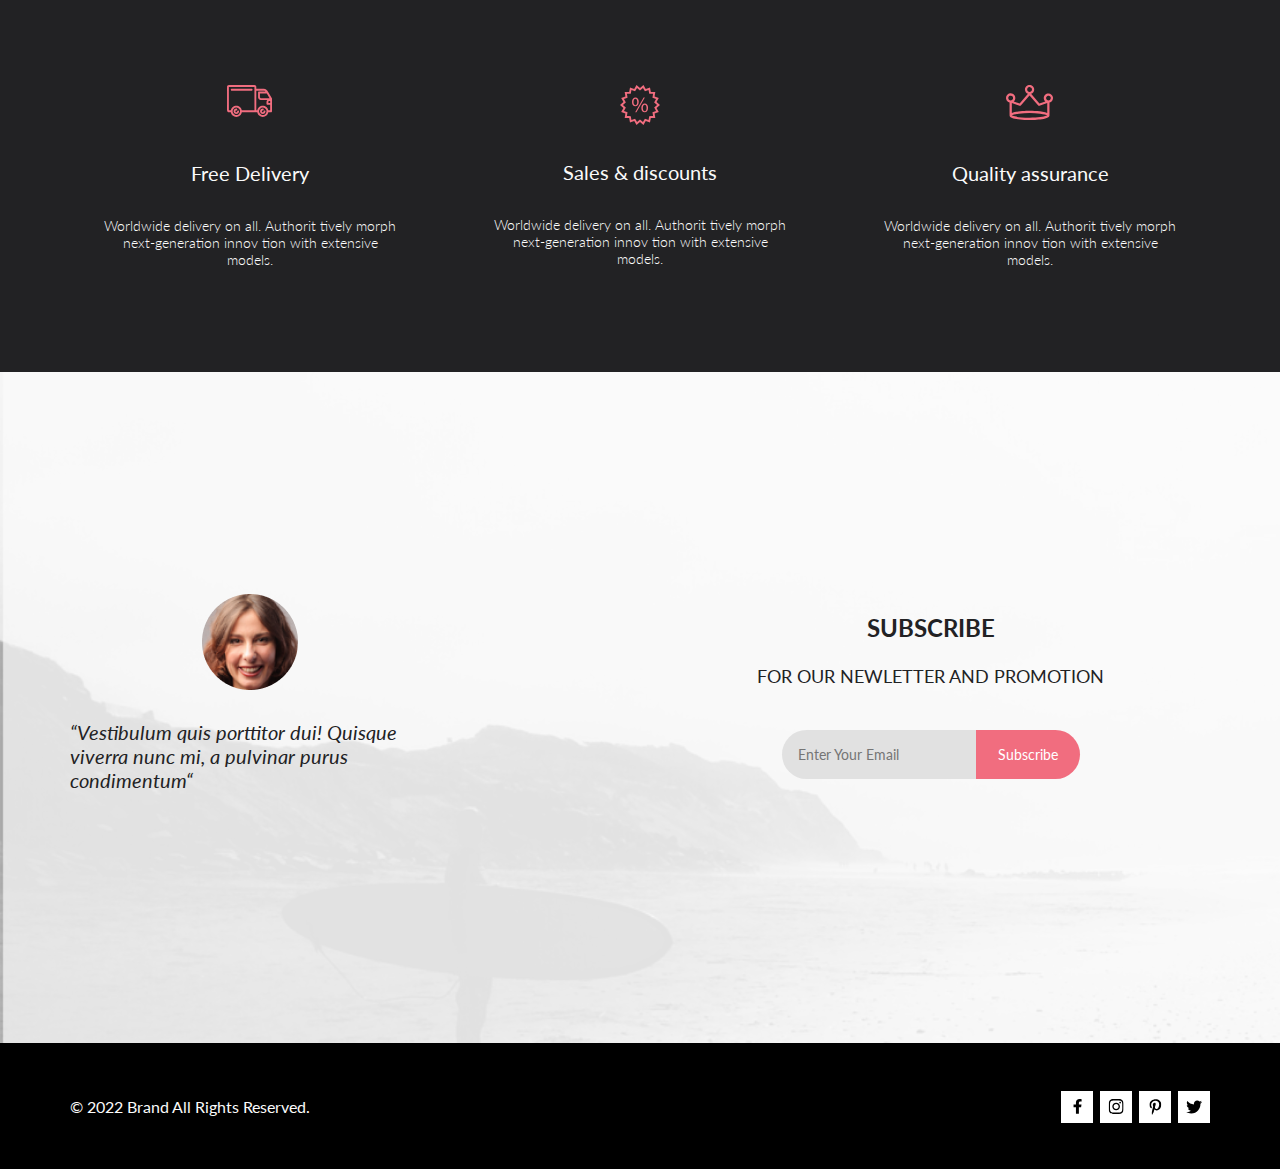
==== commit 46331cd0: "added json and script" ====
--- a/homework6/index.html
+++ b/homework6/index.html
@@ -84,7 +84,7 @@
             <p class="feature_p">Shop for items based on what we featured in this week</p>
         </header>
         <aside class="feature_grid center">
-            <div class="feature_item">
+            <!-- <div class="feature_item">
                 <img class="feature_item_img" src="./img/feature_1_1.png" alt="photo1">
                 
                 <button class="feature_item_but">
@@ -186,7 +186,7 @@
                         Australian arbiter of cool Kym Ellery teams up with Moda Operandi.</p>
                     <h5 class="feature_price">$52.00</h5>
                 </div>
-            </div>
+            </div> -->
         </aside>
         <button class="feature__button color_txt">Browse All Product</button>
         <footer class="feature_footer center">
@@ -297,6 +297,8 @@
                 </div>
             </div>
     </footer>
+
+    <script src="./script_feature.js" ></script>
 </body>
 
 </html>